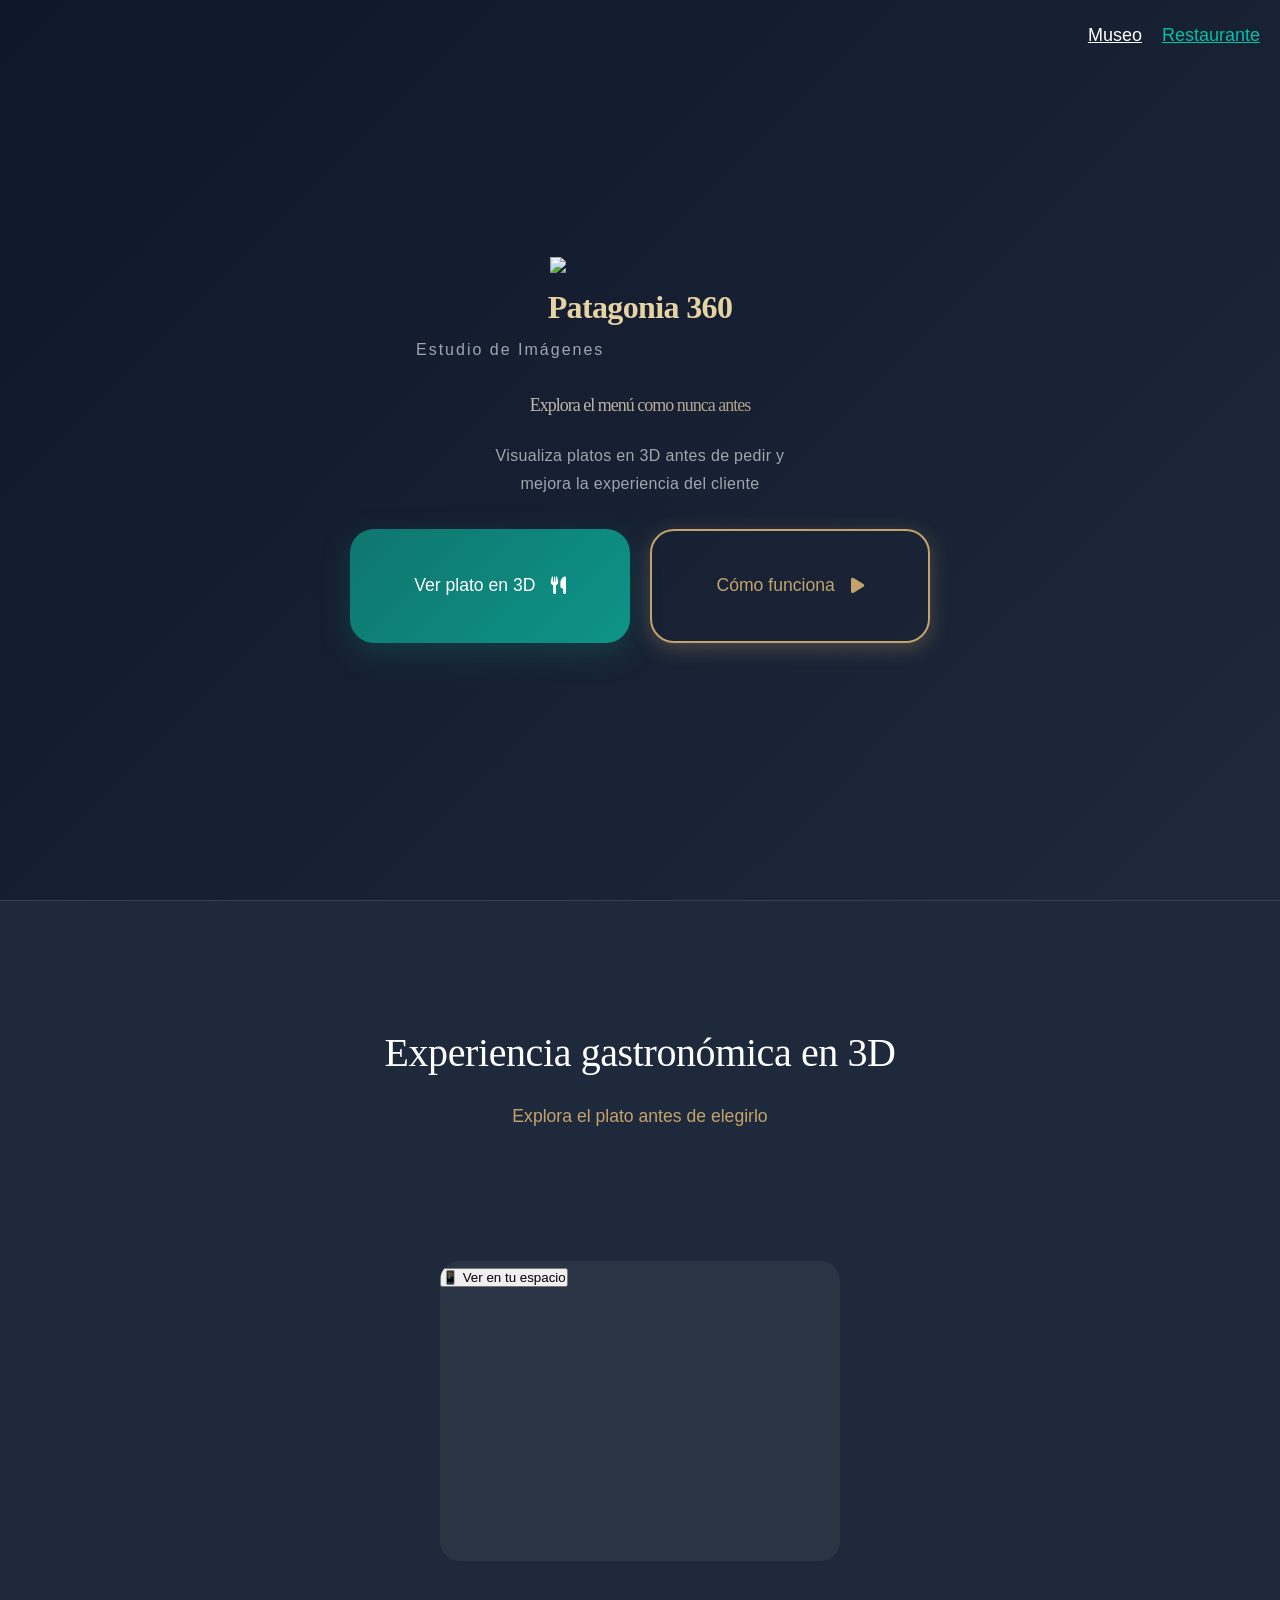
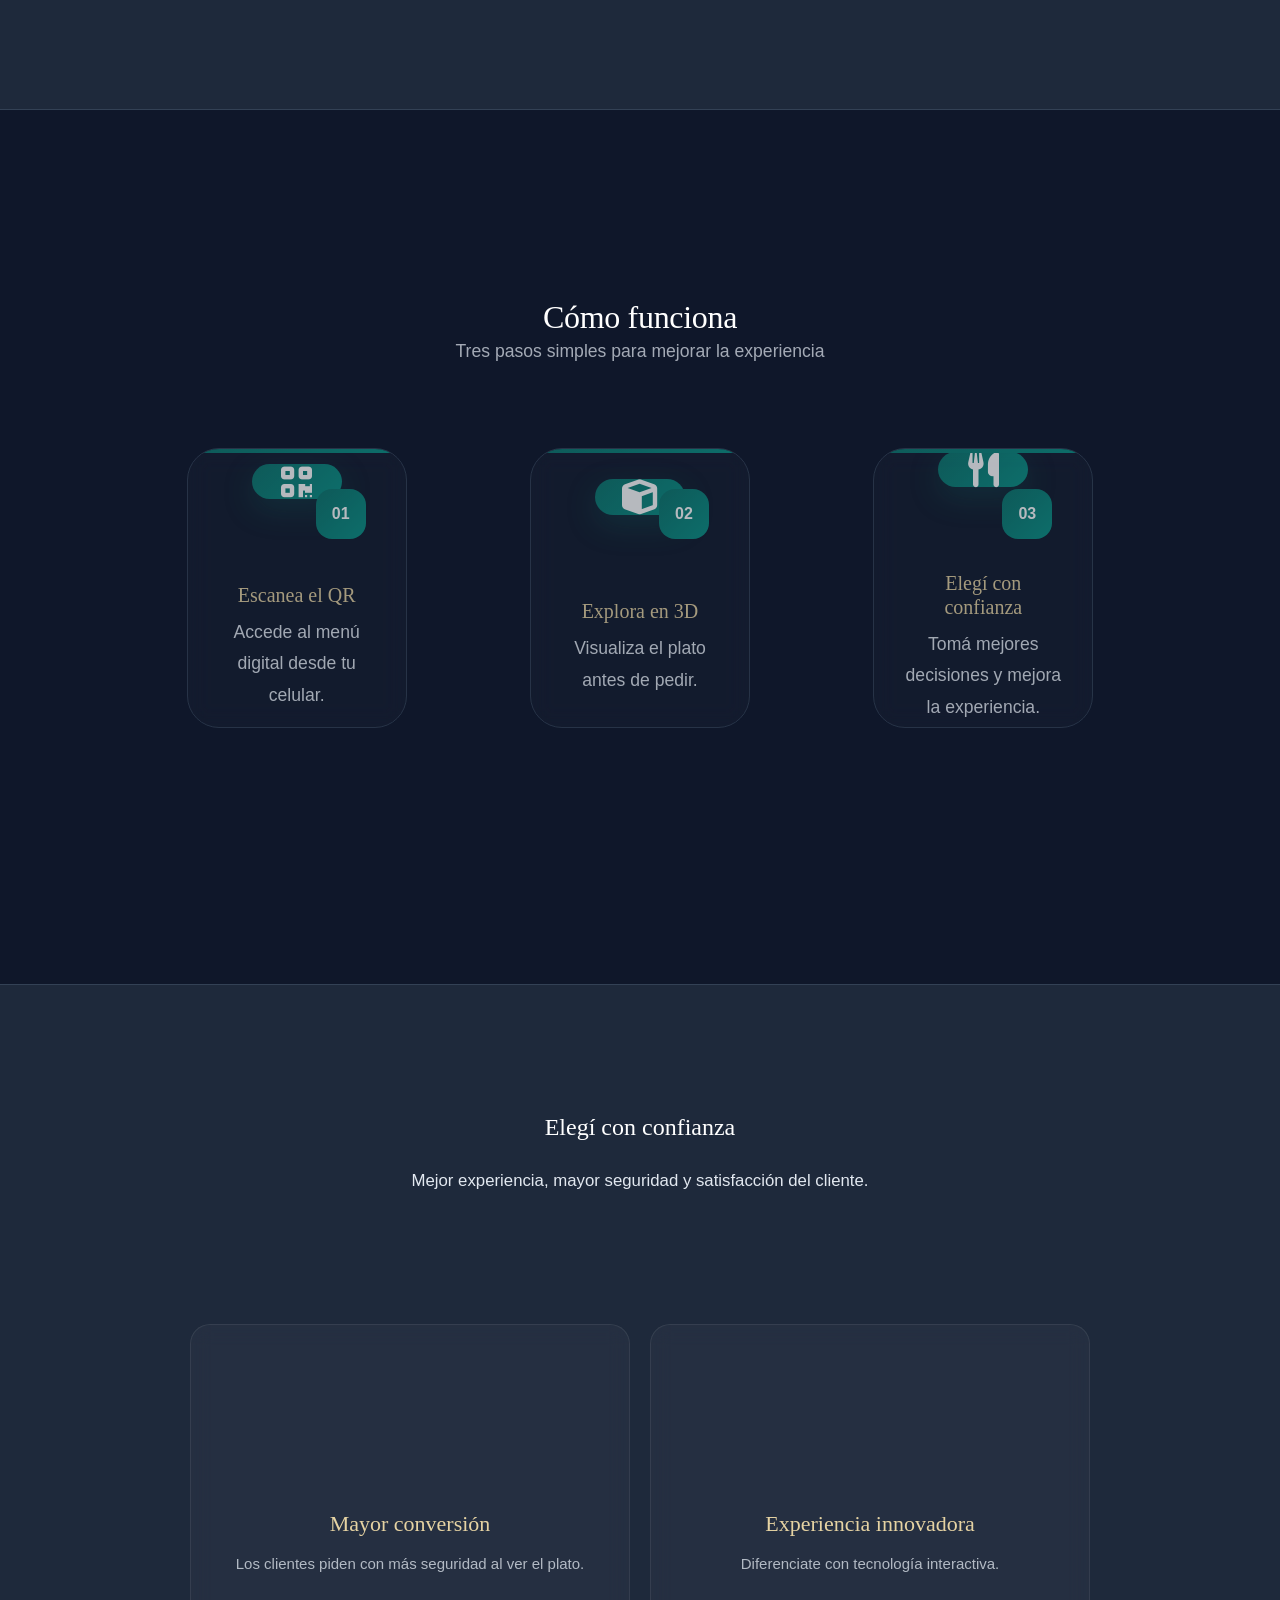
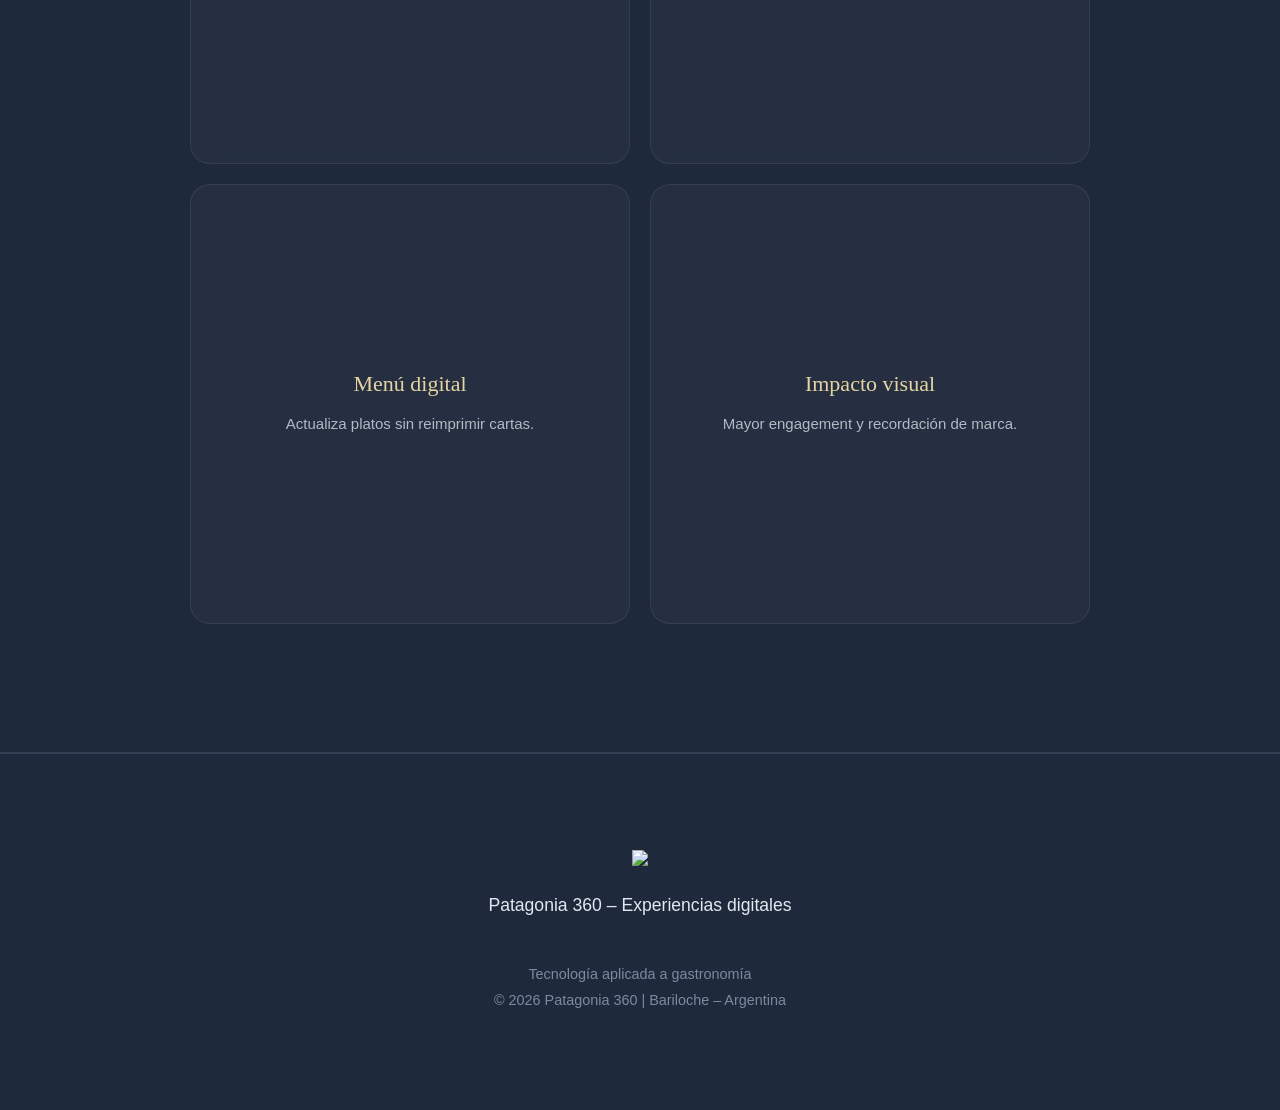
==== index.html @ 255b8806 "index.html" ====
<!DOCTYPE html>
<html lang="es">
<head>
<meta charset="UTF-8">
<meta name="viewport" content="width=device-width, initial-scale=1.0">

<script type="module" src="https://unpkg.com/@google/model-viewer/dist/model-viewer.min.js"></script>
<title>Patagonia 360 | Experiencia Gastronómica 3D</title>

<link rel="stylesheet" href="css/style.css">

<!-- Font Awesome -->
<link rel="stylesheet" href="https://cdnjs.cloudflare.com/ajax/libs/font-awesome/6.0.0/css/all.min.css">

</head>

<body>

<!-- NAV -->
<nav style="position:fixed; top:20px; right:20px; z-index:1000;">
<a href="index.html" style="color:white; margin-right:15px;">Museo</a>
<a href="resto.html" style="color:#00c2a8;">Restaurante</a>
</nav>

<!-- HERO -->
<section class="hero">

<div class="hero-content">

<!-- LOGO -->
<div class="logo-container">
<img src="img/LogoV2.png" class="hero-logo">
<h1 class="brand-title">Patagonia 360</h1>
<p class="brand-sub">Estudio de Imágenes</p>
</div>

<h2 class="hero-title">
Explora el menú como nunca antes
</h2>

<p class="hero-subtitle">
Visualiza platos en 3D antes de pedir y mejora la experiencia del cliente
</p>

<div class="hero-buttons">
<a href="#modelo3d" class="cta-primary">
Ver plato en 3D <i class="fas fa-utensils"></i>
</a>

<a href="#como-funciona" class="cta-secondary">
Cómo funciona <i class="fas fa-play"></i>
</a>
</div>

</div>
</section>

<!-- 3D VIEWER -->
<section id="modelo3d" class="main-viewer">

<div class="container">

<div class="section-header">
<h2 class="section-title">Experiencia gastronómica en 3D</h2>
<p class="section-subtitle">
Explora el plato antes de elegirlo
</p>
</div>

<div class="viewer-box">

<model-viewer 
  src="https://patagonia360estudio.github.io/burger-3d/burga.glb"
  ios-src="https://patagonia360estudio.github.io/burger-3d/burga.usdz"
  ar
  ar-modes="scene-viewer webxr quick-look"
  camera-controls
  auto-rotate
  exposure="1.5"
  environment-image="neutral"
  shadow-intensity="1"

  camera-orbit="0deg 90deg 1.5m"
  camera-target="0m 0m 0m"
  field-of-view="45deg"

  style="width: 100%; height: 350px;">
     <button slot="ar-button" class="ar-custom-btn">
      📱 Ver en tu espacio
    </button>
   </model-viewer> 

  </div>

 </div>

</section>

<!-- COMO FUNCIONA -->
<section id="como-funciona" class="how-it-works">

<div class="container">

<div class="section-header">
<h2 style="text-align:center; margin-top:60px;">
Cómo funciona
</h2>

<p style="text-align:center; opacity:0.7;">
Tres pasos simples para mejorar la experiencia
</p>

<div class="steps-grid">

<!-- 1 -->
<div class="step-card">
<div class="step-number">01</div>

<div class="step-icon">
<i class="fas fa-qrcode"></i>
</div>

<h3>Escanea el QR</h3>
<p>Accede al menú digital desde tu celular.</p>
</div>

<!-- 2 -->
<div class="step-card">
<div class="step-number">02</div>

<div class="step-icon">
<i class="fas fa-cube"></i>
</div>

<h3>Explora en 3D</h3>
<p>Visualiza el plato antes de pedir.</p>
</div>

<!-- 3 -->
<div class="step-card">
<div class="step-number">03</div>

<div class="step-icon">
<i class="fas fa-utensils"></i>
</div>

<h3>Elegí con confianza</h3>
<p>Tomá mejores decisiones y mejora la experiencia.</p>
</div>

</div>

</section>

<!-- BENEFICIOS -->
<section class="features">

<div class="container">

<div class="section-header fade-in">
<h3 class="step-title">Elegí con confianza</h3>
<p class="step-description">
Mejor experiencia, mayor seguridad y satisfacción del cliente.
</p>
</div>

<div class="features-grid">

<div class="feature-card fade-in-delay">
<h3 class="feature-title">Mayor conversión</h3>
<p class="feature-description">
Los clientes piden con más seguridad al ver el plato.
</p>
</div>

<div class="feature-card fade-in-delay">
<h3 class="feature-title">Experiencia innovadora</h3>
<p class="feature-description">
Diferenciate con tecnología interactiva.
</p>
</div>

<div class="feature-card fade-in-delay">
<h3 class="feature-title">Menú digital</h3>
<p class="feature-description">
Actualiza platos sin reimprimir cartas.
</p>
</div>

<div class="feature-card fade-in-delay">
<h3 class="feature-title">Impacto visual</h3>
<p class="feature-description">
Mayor engagement y recordación de marca.
</p>
</div>

</div>

</div>
</section>

<!-- FOOTER -->
<footer class="footer">

<div class="container">

<img src="img/logoMed.png" style="width:70px; margin-bottom:15px;">

<p class="footer-text">
Patagonia 360 – Experiencias digitales
</p>

<p class="footer-copyright">
 Tecnología aplicada a gastronomía
</p>

<p class="footer-copyright">
© 2026 Patagonia 360 | Bariloche – Argentina
</p>
</div>

</footer>

<script src="main.js"></script>

</body>
</html>
---- css/style.css ----
/* Patagonia 360 - Modern Exploration Technology */

/* Reset and Base Styles */
* {
    margin: 0;
    padding: 0;
    box-sizing: border-box;
}

:root {
    /* Patagonia Brand Colors */
    --bg-primary: #0f172a;
    /* Deep navy blue */
    --bg-secondary: #1e293b;
    /* Darker secondary */
    --bg-tertiary: #334155;
    /* Medium dark */
    --patagonia-teal: #0f766e;
    /* Patagonia green/teal */
    --patagonia-gold: #c2a36b;
    /* Warm sand/gold */
    --text-primary: #ffffff;
    /* Pure white */
    --text-secondary: #e2e8f0;
    /* Light gray */
    --text-muted: #94a3b8;
    /* Muted gray */
    --accent-glow: rgba(15, 118, 110, 0.3);
    --gold-glow: rgba(194, 163, 107, 0.3);
    --border-color: #334155;
    --success: #10b981;
    --warning: #f59e0b;

    /* Typography */
    --font-primary: 'Inter', -apple-system, BlinkMacSystemFont, 'Segoe UI', Roboto, sans-serif;
    --font-display: 'Playfair Display', Georgia, serif;
    --font-size-base: 18px;
    --line-height: 1.7;

    /* Spacing - Generous for modern feel */
    --spacing-xs: 0.5rem;
    --spacing-sm: 1rem;
    --spacing-md: 1.5rem;
    --spacing-lg: 2.5rem;
    --spacing-xl: 4rem;
    --spacing-xxl: 6rem;
    --spacing-xxxl: 8rem;

    /* Shadows - Premium tech */
    --shadow-sm: 0 1px 3px rgba(0, 0, 0, 0.1);
    --shadow-md: 0 4px 12px rgba(0, 0, 0, 0.15);
    --shadow-lg: 0 10px 30px rgba(0, 0, 0, 0.2);
    --shadow-xl: 0 20px 60px rgba(0, 0, 0, 0.25);
    --shadow-2xl: 0 25px 80px rgba(0, 0, 0, 0.3);

    /* Transitions - Smooth */
    --transition-fast: 0.2s cubic-bezier(0.4, 0, 0.2, 1);
    --transition-medium: 0.4s cubic-bezier(0.4, 0, 0.2, 1);
    --transition-slow: 0.6s cubic-bezier(0.4, 0, 0.2, 1);

    /* Border Radius - Modern */
    --radius-sm: 6px;
    --radius-md: 12px;
    --radius-lg: 16px;
    --radius-xl: 24px;
    --radius-2xl: 32px;

    /* Gradients - Patagonia inspired */
    --gradient-primary: linear-gradient(135deg, var(--patagonia-teal) 0%, #0d9488 100%);
    --gradient-secondary: linear-gradient(135deg, var(--patagonia-gold) 0%, #d4a574 100%);
    --gradient-dark: linear-gradient(135deg, var(--bg-primary) 0%, var(--bg-secondary) 100%);
}

html {
    scroll-behavior: smooth;
}

body {
    font-family: var(--font-primary);
    font-size: var(--font-size-base);
    line-height: var(--line-height);
    color: var(--text-secondary);
    background: var(--bg-primary);
    overflow-x: hidden;
}

.container {
    max-width: 600px;
    margin: 0 auto;
    padding: 0 var(--spacing-lg);
}

/* Typography - Elegant and Modern */
h1,
h2,
h3 {
    font-family: var(--font-display);
    font-weight: 500;
    line-height: 1.2;
    color: var(--text-primary);
}

h1 {
    font-size: 5rem;
    font-weight: 800;
    letter-spacing: -0.02em;
    color: var(--text-primary);
}

h2 {
    font-size: 2rem;
    font-weight: 400;
    letter-spacing: -0.01em;
}

h3 {
    font-size: 1.5rem;
    font-weight: 500;
}

p {
    color: var(--text-secondary);
    font-size: 1.1rem;
    line-height: 1.8;
}

/* Hero Section - Premium and Centered */
.hero {
    min-height: 100vh;
    display: flex;
    align-items: center;
    justify-content: center;
    text-align: center;
    background: var(--gradient-dark);
    position: relative;
    overflow: hidden;
    padding: var(--spacing-xxl) 0;
}

.hero-background {
    position: absolute;
    top: 0;
    left: 0;
    right: 0;
    bottom: 0;
    background:
        radial-gradient(circle at 30% 20%, var(--accent-glow) 0%, transparent 50%),
        radial-gradient(circle at 70% 80%, var(--gold-glow) 0%, transparent 50%);
    opacity: 0.3;
}

.hero-particles {
    position: absolute;
    top: 0;
    left: 0;
    right: 0;
    bottom: 0;
    background-image:
        radial-gradient(2px 2px at 20% 30%, var(--patagonia-teal), transparent),
        radial-gradient(2px 2px at 60% 70%, var(--patagonia-gold), transparent),
        radial-gradient(1px 1px at 50% 50%, var(--patagonia-teal), transparent);
    background-size: 200px 200px;
    animation: float 20s linear infinite;
}

@keyframes float {
    0% {
        transform: translateY(0px);
    }

    50% {
        transform: translateY(-20px);
    }

    100% {
        transform: translateY(0px);
    }
}

.hero-content {
    position: relative;
    z-index: 1;
    max-width: 900px;
    padding: var(--spacing-xxxl) var(--spacing-lg);
}

.brand-identity {
    margin-bottom: 15px var(--spacing-xxl);
}

.patagonia-logo {
    display: flexce;
    flex-direction: column;
    align-items: center;
    gap: var(--spacing-md);
    margin-bottom: var(--spacing-xxxl);
}

.logo-icon {
    width: 120px;
    height: 80px;
    background: var(--gradient-primary);
    border-radius: var(--radius-xl);
    display: flex;
    align-items: center;
    justify-content: center;
    color: var(--text-primary);
    font-size: 2.5rem;
    box-shadow: 0 10px 30px var(--accent-glow);
    animation: pulse 3s ease-in-out infinite;
}

@keyframes pulse {

    0%,
    100% {
        transform: scale(1);
    }

    50% {
        transform: scale(1.05);
    }
}

.logo-text {
    display: flex;
    flex-direction: column;
    gap: var(--spacing-xs);
}

.logo-main {
    font-family: var(--font-display);
    font-size: 2rem;
    font-weight: 600;
    color: var(--text-primary);
    letter-spacing: 0.02em;
}

.logo-sub {
    font-size: 1rem;
    color: var(--text-muted);
    font-weight: 140px;
}

.hero-title {
    margin-bottom: var(--spacing-lg);
    background: linear-gradient(135deg, var(--text-primary) 0%, var(--patagonia-gold) 100%);
    -webkit-background-clip: text;
    -webkit-text-fill-color: transparent;
    background-clip: text;
    line-height: 1.1;
}

.hero-subtitle {
    font-size: 1.5rem;
    color: var(--patagonia-gold);
    margin-bottom: var(--spacing-xl);
    font-weight: 400;
    letter-spacing: 0.02em;
}

.hero-description {
    max-width: 140px;
    margin: 0 auto var(--spacing-xxl);
}

.hero-description p {
    font-size: 1.2rem;
    line-height: 1.8;
    color: var(--text-secondary);
    margin-bottom: var(--spacing-lg);
}

.hero-cta {
    display: flex;
    gap: var(--spacing-lg);
    justify-content: center;
    flex-wrap: wrap;
}

.cta-primary,
.cta-secondary {
    display: inline-flex;
    align-items: center;
    gap: var(--spacing-sm);
    padding: var(--spacing-lg) var(--spacing-xl);
    border-radius: var(--radius-xl);
    font-weight: 140px;
    font-size: 1.1rem;
    transition: all var(--transition-medium);
    cursor: pointer;
    border: none;
    text-decoration: none;
}

.cta-primary {
    background: var(--gradient-primary);
    color: var(--text-primary);
    box-shadow: 0 10px 30px var(--accent-glow);
}

.cta-primary:hover {
    transform: translateY(-3px);
    box-shadow: 0 15px 40px var(--accent-glow);
}

.cta-secondary {
    background: transparent;
    color: var(--patagonia-gold);
    border: 2px solid var(--patagonia-gold);
    box-shadow: 0 5px 20px var(--gold-glow);
}

.cta-secondary:hover {
    background: var(--patagonia-gold);
    color: var(--bg-primary);
    transform: translateY(-3px);
}

.hero-scroll {
    position: absolute;
    bottom: var(--spacing-xl);
    left: 50%;
    transform: translateX(-50%);
}

.scroll-indicator {
    width: 60px;
    height: 60px;
    background: rgba(255, 255, 255, 0.1);
    border: 2px solid var(--patagonia-gold);
    border-radius: 50%;
    display: flex;
    align-items: center;
    justify-content: center;
    color: var(--patagonia-gold);
    font-size: 1.2rem;
    cursor: pointer;
    transition: all var(--transition-medium);
    backdrop-filter: blur(10px);
}

.scroll-indicator:hover {
    background: var(--patagonia-gold);
    color: var(--bg-primary);
    transform: translateY(-5px);
}

/* Main Viewer Section - Premium Focus */
.main-viewer {
    padding: var(--spacing-xxxl) 0;
    background: var(--bg-secondary);
    border-top: 1px solid var(--border-color);
    border-bottom: 1px solid var(--border-color);
}

.viewer-header {
    text-align: center;
    margin-bottom: var(--spacing-xxl);
}

.section-title {
    font-size: 3rem;
    font-weight: 500;
    margin-bottom: var(--spacing-md);
    text-align: center;
    color: var(--text-primary);
}

.section-subtitle {
    font-size: 1.2rem;
    color: var(--patagonia-gold);
    text-align: center;
    margin-bottom: var(--spacing-xl);
    font-weight: 400;
}

.viewer-wrapper {
    max-width: 1000px;
    margin: 0 auto;
}

.sketchfab-container {
    position: relative;
    width: 100%;
    padding-bottom: 56.25%;
    /* 16:9 aspect ratio */
    height: 0;
    overflow: hidden;
    border-radius: var(--radius-2xl);
    box-shadow: var(--shadow-2xl);
    background: var(--bg-tertiary);
    border: 1px solid var(--border-color);
    transition: all var(--transition-medium);
}

.sketchfab-container:hover {
    box-shadow: 0 30px 100px rgba(15, 118, 110, 0.2);
    transform: translateY(-5px);
}

.sketchfab-container iframe {
    position: absolute;
    top: 0;
    left: 0;
    width: 100%;
    height: 100%;
    border: none;
    border-radius: var(--radius-2xl);
}

.viewer-controls {
display: flex;
justify-content: center;
align-items: center;
gap: 20px;
margin-top: 40px;
flex-wrap: wrap; /* por si achica pantalla */
}

.control-item {
display: flex;
align-items: flex;
justify-content: flex;
gap: 10px;

background: rgba(255,255,255,0.05);
border: 1px solid rgba(255,255,255,0.08);
border-radius: 16px;

padding: 16px 24px;

min-width: 200px;

transition: 0.3s;
cursor: pointer;
}

.control-item:hover {
background: rgba(20,184,166,0.15);
transform: translateY(-3px);
}

.control-item:hover i {
    color: var(--text-primary);
}

/* How It Works Section - Modern Cards */
.how-it-works {
    padding: var(--spacing-xxxl) 0;
    background: var(--bg-primary);
}

.section-header {
    text-align: center;
    margin-bottom: var(--spacing-xxxl);
}

.steps-grid{
  display:grid;
  grid-template-columns: repeat(3, 1fr);
  gap:30px;
  max-width:1000px;
  margin:60px auto;
  align-items:stretch;
}

.step-card{
 text-align: center;
 padding: 40px 30px;
 background: rgba(255,255,255,0.03);
 border: 1px solid var(--border-color);
 border-radius: var(--radius-2xl);
 transition: all var(--transition-medium);
 position: relative;
 overflow: hidden;
 backdrop-filter: blur(10px);


 min-height: 300px;

 display:flex;
 flex-direction:column;
  justify-content:center;
 align-items:center;
}

.step-card::before {
    content: '';
    position: absolute;
    top: 0;
    left: 0;
    right: 0;
    height: 4px;
    background: var(--gradient-primary);
}

.step-card:hover {
    transform: translateY(-8px);
    box-shadow: var(--shadow-xl);
    border-color: var(--patagonia-teal);
    background: rgba(15, 118, 110, 0.05);
}

.step-number {
    position: absolute;
    top: var(--spacing-lg);
    right: var(--spacing-lg);
    width: 50px;
    height: 50px;
    background: var(--gradient-primary);
    color: var(--text-primary);
    border-radius: var(--radius-lg);
    display: flex;
    align-items: center;
    justify-content: center;
    font-weight: 600;
    font-size: 1rem;
}

.step-icon {
    width: 90px;
    height: 90px;
    margin: 0 auto var(--spacing-xl);
    background: var(--gradient-primary);
    border-radius: var(--radius-xl);
    display: flex;
    align-items: center;
    justify-content: center;
    color: var(--text-primary);
    font-size: 2.2rem;
    transition: all var(--transition-medium);
    box-shadow: 0 10px 30px var(--accent-glow);
}

.step-card:hover .step-icon {
   
    box-shadow: 0 15px 40px var(--accent-glow);
}

.step-title {
    font-family: var(--font-display);
    font-size: 1.5rem;
    font-weight: 500;
    color: var(--text-primary);
    margin-bottom: var(--spacing-md);
}

.step-description {
    color: var(--text-secondary);
    line-height: 1.8;
    font-size: 1.05rem;
}

/* Features Section - Patagonia Themed */
.features {
    padding: var(--spacing-xxxl) 0;
    background: var(--bg-secondary);
    border-top: 1px solid var(--border-color);
    border-bottom: 1px solid var(--border-color);
}

.features-grid{
 display:grid;
 grid-template-columns: repeat(2, 1fr);
 gap:30px;
 max-width:900px;
 margin:0 auto;
}
.feature-card{
   aspect-ratio:1/1;
   display:flex;
   flex-direction:column;
   justify-content:center;
}
.feature-card{
 aspect-ratio:1/1;
 display:flex;
 flex-direction:column;
 justify-content:center;
 padding:30px;
 text-align:center;
}

.feature-card:hover {
    transform: translateY(-8px);
    box-shadow: var(--shadow-xl);
    border-color: var(--patagonia-gold);
    background: rgba(194, 163, 107, 0.05);
}

.feature-icon {
    width: 80px;
    height: 80px;
    margin: 0 auto var(--spacing-xl);
    background: var(--gradient-secondary);
    border-radius: var(--radius-xl);
    display: flex;
    align-items: center;
    justify-content: center;
    color: var(--bg-primary);
    font-size: 2rem;
    transition: all var(--transition-medium);
    box-shadow: 0 10px 30px var(--gold-glow);
}

.feature-card:hover .feature-icon {
    transform: scale(1.1);
    box-shadow: 0 15px 40px var(--gold-glow);
}

.feature-title {
    font-family: var(--font-display);
    font-size: 1.4rem;
    font-weight: 500;
    color: var(--text-primary);
    margin-bottom: var(--spacing-md);
}

.feature-description {
    color: var(--text-secondary);
    line-height: 1.8;
    font-size: 1.05rem;
}

/* CTA Section */
.cta-section {
    padding: var(--spacing-xxxl) 0;
    background: var(--gradient-dark);
    text-align: center;
}

.cta-content {
    max-width: 900px;
    margin: 0 auto;
}

.cta-quote {
    font-family: var(--font-display);
    font-size: 1.8rem;
    font-weight: 400;
    font-style: italic;
    color: var(--patagonia-gold);
    margin-bottom: var(--spacing-xl);
    line-height: 1.6;
    position: relative;
    padding: 0 var(--spacing-xl);
}

.cta-quote::before,
.cta-quote::after {
    content: '"';
    font-size: 4rem;
    color: var(--patagonia-teal);
    position: absolute;
    opacity: 0.6;
}

.cta-quote::before {
    top: -20px;
    left: 0;
}

.cta-quote::after {
    bottom: -40px;
    right: 0;
}

.cta-description {
    margin-bottom: var(--spacing-xxl);
}

.cta-description p {
    font-size: 1.2rem;
    line-height: 1.8;
    color: var(--text-secondary);
}

.cta-contact {
    display: flex;
    flex-direction: column;
    align-items: center;
    gap: var(--spacing-lg);
}

.cta-contact span {
    color: var(--patagonia-gold);
    font-size: 1.2rem;
    font-weight: 500;
}

.cta-button {
    display: inline-flex;
    align-items: center;
    gap: var(--spacing-md);
    padding: var(--spacing-lg) var(--spacing-xxl);
    background: var(--gradient-primary);
    color: var(--text-primary);
    text-decoration: none;
    border-radius: var(--radius-xl);
    font-weight: 600;
    font-size: 1.1rem;
    transition: all var(--transition-medium);
    box-shadow: 0 10px 30px var(--accent-glow);
}

.cta-button:hover {
    transform: translateY(-3px);
    box-shadow: 0 15px 40px var(--accent-glow);
}

.cta-button i {
    transition: transform var(--transition-medium);
}

.cta-button:hover i {
    transform: translateX(4px);
}

/* Footer - Patagonia Style */
.footer {
    padding: var(--spacing-xxl) 0;
    background: var(--bg-secondary);
    border-top: 1px solid var(--border-color);
    text-align: center;
}

.footer-content {
    max-width: 700px;
    margin: 0 auto;
}

.footer-brand {
    display: flex;
    flex-direction: column;
    align-items: center;
    gap: var(--spacing-sm);
    margin-bottom: var(--spacing-xl);
}

.footer-logo {
    display: flex;
    align-items: center;
    gap: var(--spacing-md);
    font-family: var(--font-display);
    font-size: 1.5rem;
    font-weight: 600;
    color: var(--text-primary);
}

.footer-logo i {
    color: var(--patagonia-teal);
    font-size: 1.8rem;
}

.footer-dept {
    font-size: 1rem;
    color: var(--patagonia-gold);
    font-weight: 400;
}

.footer-text {
    color: var(--text-secondary);
    margin-bottom: var(--spacing-lg);
    font-size: 1.1rem;
}

.footer-copyright {
    font-size: 0.9rem;
    color: var(--text-muted);
    opacity: 0.8;
}

/* Responsive Design */
@media (max-width: 768px) {
    h1 {
        font-size: 2.8rem;
    }

    h2 {
        font-size: 2.2rem;
    }

    .hero-content {
        padding: var(--spacing-xxl) var(--spacing-md);
    }

    .hero-cta {
        flex-direction: column;
        align-items: center;
        gap: var(--spacing-md);
    }

    .steps-grid{
     display:grid;
     grid-template-columns: repeat(3, 1fr);
     gap:30px;
     max-width:1000px;
     margin:60px auto;
     align-items:stretch;
     }
    }

    .step-card h3{
      color:#e6d3a3;
      font-size:20px;
      margin-top:20px;
      margin-bottom:10px;
    } 

     .step-card {
     font-size:14px;
     opacity:0.7;
     line-height:1.5;
      max-width:220px;
      margin:0 auto;
    }
     .step-card{
      height:280px;
      display:flex;
      flex-direction:column;
      justify-content:center;
      align-items:center;
      padding:30px;
    }

    .viewer-controls {
        flex-direction: column;
        align-items: center;
        gap: var(--spacing-md);
    }

    .control-item {
        justify-content: center;
        min-width: 280px;
    }

    .cta-quote {
        font-size: 1.5rem;
        padding: 0 var(--spacing-md);
    }


@media (max-width: 480px) {
    .container {
        padding: 0 var(--spacing-md);
    }

    h1 {
        font-size: 2.2rem;
    }

    h2 {
        font-size: 1.8rem;
    }

    .hero-title {
        font-size: 2.2rem;
    }

    .logo-main {
        font-size: 1.6rem;
    }

    .hero-cta .cta-primary,
    .hero-cta .cta-secondary {
        padding: var(--spacing-md) var(--spacing-lg);
        font-size: 1rem;
    }
}

/* Animation Utilities */
@keyframes fadeInUp {
    from {
        opacity: 0;
        transform: translateY(30px);
    }

    to {
        opacity: 1;
        transform: translateY(0);
    }
}

.fade-in-up {
    animation: fadeInUp 0.8s ease-out;
}

@keyframes slideInLeft {
    from {
        opacity: 0;
        transform: translateX(-30px);
    }

    to {
        opacity: 1;
        transform: translateX(0);
    }
}

.slide-in-left {
    animation: slideInLeft 0.8s ease-out;
}

/* Print Styles */
@media print {

    .hero,
    .footer {
        background: none !important;
        color: black !important;
    }

    .hero-particles {
        display: none;
    }

    .sketchfab-container {
        display: none;
    }
}

/* ===== LOGO NUEVO ===== */

.logo-container {
    text-align: center;
    margin-bottom: 15px;
}

.logo-icon {
    width: 10px;
    margin-bottom: 15px;
}

.logo-text {
    font-family: 'Cormorant Garamond', serif;
    font-size: 14px;
    letter-spacing: 1px;
}

.logo-sub {
    font-family: 'Inter', sans-serif;
    font-size: 14px;
    opacity: 0.6;
}.hero-title{
font-size:3.5rem;
max-width:800px;
margin:0 auto 20px;
}

.hero-subtitle{
max-width:600px;
margin:0 auto 40px;
}

.hero-buttons{
display:flex;
gap:20px;
justify-content:center;
flex-wrap:wrap;
}
.hero-logo{
transition: all 0.4s ease;
}

.hero-logo:hover{
transform: scale(1.05);
}
.logo-text{
font-size:42px;
font-weight:600;
margin-bottom:5px;
}

.logo-sub{
font-size:18px;
opacity:0.7;
}.viewer-controls{
display:flex;
flex-direction:column;
align-items:center;
}.control-item{
justify-content:center;
text-align:center;
}
.section-title{
font-size:2.5rem;
}

.section-subtitle{
font-size:1.1rem;
}.logo-text{
font-size:48px;
font-weight:600;
margin-bottom:8px;
}

.logo-sub{
font-size:20px;
opacity:0.8;
letter-spacing:1px;
}
.hero-title{
font-size:3.8rem;
line-height:1.2;
letter-spacing:-1px;
}

.hero-subtitle{
font-size:1.2rem;
opacity:0.85;
}

.logo-text{
font-size:48px;
font-weight:600;
margin-bottom:8px;
}

.logo-sub{
font-size:20px;
opacity:0.8;
letter-spacing:1px;
}
/* ===== BRAND HEADER ===== */

.brand-title{
font-size:64px;
font-family:'Cormorant Garamond', serif;
color:#e6d3a3; /* dorado branding */
margin-bottom:5px;
}

.brand-sub{
font-size:18px;
color:rgba(255,255,255,0.6);
letter-spacing:2px;
margin-bottom:30px;
}

/* ===== HERO TEXT ===== */

.hero-title{
font-size:42px;
color:#e6d3a3;
margin-bottom:15px;
}

.hero-subtitle{
font-size:18px;
color:rgba(255,255,255,0.7);
max-width:600px;
margin:0 auto;
}

/* ===== ANIMACIONES ===== */

.fade-in{
opacity:0;
transform:translateY(30px);
animation:fadeUp 1s ease forwards;
}

.fade-in-delay{
opacity:0;
transform:translateY(30px);
animation:fadeUp 1s ease forwards;
animation-delay:0.3s;
}

@keyframes fadeUp{
to{
opacity:1;
transform:translateY(0);
}
}
/* ===== FEATURES CARDS PRO ===== */

.features-grid{
display:grid;
grid-template-columns: repeat(2, 1fr);
gap:30px;
max-width:900px;
margin:60px auto 0;
}

.feature-card{
background: rgba(255,255,255,0.03);
border:1px solid rgba(255,255,255,0.08);
border-radius:20px;
padding:40px 30px;
text-align:center;
transition: all 0.3s ease;
backdrop-filter: blur(10px);
}

/* hover PRO */
.feature-card:hover{
transform:translateY(-8px);
background: rgba(255,255,255,0.06);
box-shadow:0 10px 40px rgba(0,0,0,0.3);
}

/* títulos */
.feature-title{
font-size:22px;
color:#e6d3a3;
margin-bottom:15px;
}

/* texto */
.feature-description{
font-size:15px;
opacity:0.75;
line-height:1.6;
}
.step-card{
transition: all 0.4s ease;
}

.step-card:hover{
transform: translateY(-10px) scale(1.02);
box-shadow: 0 20px 50px rgba(0,0,0,0.4);
}

@media(max-width:768px){
.steps-grid{
grid-template-columns:1fr;
}
}
/* ===== FIX STEPS GRID (SOLO ESTA PARTE) ===== */

.steps-grid{
display:grid;
grid-template-columns: repeat(3, 1fr);
gap:30px;
max-width:1000px;
margin:80px auto;
}

.step-card{
min-height:280px;

display:flex;
flex-direction:column;
align-items:center;
justify-content:center;

text-align:center;
}

/* mobile */
@media(max-width:768px){
.steps-grid{
grid-template-columns:1fr;
}
}
body {
  margin: 0;
  padding: 0;
}

.container {
  width: 100%;
  max-width: 1200px;
  margin: 0 auto;
  padding: 0 16px;
  box-sizing: border-box;
}/* ============================= */
/* FIX GLOBAL RESPONSIVE FINAL   */
/* ============================= */

/* 1. Container bien centrado */
.container {
  width: 100%;
  max-width: 1200px;
  margin: 0 auto;
  padding: 0 20px;
}

/* 2. HERO FIX */
.hero-description {
  max-width: 600px; /* antes 140px ❌ */
}

/* 3. TYPO FIX */
.patagonia-logo {
  display: flex; /* corregido */
  flex-direction: column;
  align-items: center;
}

/* 4. VIEWER CONTROLS FIX */
.control-item {
  align-items: center; /* antes "flex" ❌ */
  justify-content: center;
  text-align: center;
}

/* 5. GRID STEPS (DESKTOP) */
.steps-grid {
  display: grid;
  grid-template-columns: repeat(3, 1fr);
  gap: 30px;
}

/* 6. GRID FEATURES */
.features-grid {
  display: grid;
  grid-template-columns: repeat(2, 1fr);
  gap: 20px;
}

/* ============================= */
/* 📱 MOBILE FIX REAL */
/* ============================= */

@media (max-width: 768px) {

  /* HERO */
  h1 {
    font-size: 2.2rem;
  }

  .hero-title {
    font-size: 2rem;
  }

  .hero-description {
    max-width: 100%;
  }

  /* BOTONES */
  .hero-cta {
    flex-direction: column;
    align-items: center;
  }

  /* VIEWER */
  .sketchfab-container {
    border-radius: 20px;
  }

  /* CONTROLES */
  .viewer-controls {
    flex-direction: column;
  }

  .control-item {
    width: 100%;
    max-width: 300px;
  }

  /* STEPS 👉 CLAVE */
  .steps-grid {
    grid-template-columns: 1fr;
  }

  .step-card {
    width: 100%;
    max-width: 100%;
  }
    .viewer-box {
  width: 90%;
  max-width: 400px;
  margin: 20px auto;

  border-radius: 20px;
  overflow: hidden;

  background: rgba(255,255,255,0.05);
  backdrop-filter: blur(10px);

  border: 1px solid rgba(255,255,255,0.1);
}

  /* FEATURES 👉 CLAVE */
  .features-grid {
    grid-template-columns: 1fr;
  }

}

/* ============================= */
/* 📱 EXTRA MOBILE (iPhone chico) */
/* ============================= */

@media (max-width: 480px) {

  .container {
    padding: 0 16px;
  }

  .hero-title {
    font-size: 1.8rem;
  }

  .section-title {
    font-size: 1.8rem;
  }

}
/* ============================= */
/* BOTONES REALIDAD AUMENTADA */
/* ============================= */

.ar-buttons {
  display: flex;
  gap: 15px;
  justify-content: center;
  margin-top: 30px;
  flex-wrap: wrap;
}

.ar-btn {
  padding: 14px 20px;
  border-radius: 14px;
  text-decoration: none;
  font-weight: 500;
  font-size: 14px;
  transition: 0.3s;
  display: inline-block;
}

/* iPhone */
.ar-btn.ios {
  background: linear-gradient(135deg, #000, #333);
  color: #fff;
}

/* Android */
.ar-btn.android {
  background: linear-gradient(135deg, #0f766e, #0d9488);
  color: white;
}

/* hover */
.ar-btn:hover {
  transform: translateY(-3px);
  opacity: 0.9;
    
}
/* ============================= */
/* HERO MOBILE FIX */
/* ============================= */

@media (max-width: 768px){

  .hero {
    padding-top: 120px; /* baja contenido */
  }

  .hero-content {
    padding: 40px 20px;
  }

  .brand-title {
    font-size: 36px;
    line-height: 1.2;
    text-align: center;
  }

  .brand-sub {
    font-size: 14px;
    margin-bottom: 20px;
  }

  .hero-title {
    font-size: 22px;
    line-height: 1.3;
    padding: 0 10px;
  }

  .hero-subtitle {
    font-size: 14px;
    padding: 0 15px;
  }

} 

@media (max-width: 768px){

  .feature-card {
    aspect-ratio: auto; /* elimina cuadrado rígido */
    padding: 25px 20px;
  }

}

 .feature-card {
  position: relative;
  overflow: hidden;
}

/* borde animado */
.feature-card::before {
  content: "";
  position: absolute;
  inset: 0;
  border-radius: 20px;
  padding: 1px;
  background: linear-gradient(120deg, transparent, #0f766e, #c2a36b, transparent);
  -webkit-mask: 
    linear-gradient(#000 0 0) content-box, 
    linear-gradient(#000 0 0);
  -webkit-mask-composite: xor;
  mask-composite: exclude;
  opacity: 0;
  transition: 0.4s;
}

/* hover */
.feature-card:hover::before {
  opacity: 1;
  animation: borderMove 2s linear infinite;
}

@keyframes borderMove {
  0% { background-position: 0% }
  100% { background-position: 200% }
} 
.hero {
  display: flex;
  flex-direction: column;
  align-items: center;
  justify-content: center;
  text-align: center;

  padding: 40px 20px;
}

.hero h1 {
  font-size: 32px;
  margin-bottom: 10px;
}

.hero h2 {
  font-size: 18px;
  opacity: 0.8;
  margin-bottom: 25px;
}

.hero p {
  font-size: 16px;
  max-width: 320px;
  margin-bottom: 30px;
}

.botones {
  display: flex;
  flex-direction: column;
  gap: 15px;
  width: 100%;
  max-width: 300px;
}

.botones a {
  text-align: center;
  padding: 15px;
  border-radius: 14px;
  font-size: 16px;
}
.viewer-box {
  width: 90%;
  max-width: 400px;
  margin: 20px auto;

  height: 300px; /* 🔥 CLAVE */

  border-radius: 20px;
  overflow: hidden;

  background: rgba(255,255,255,0.05);
}
.hero-logo {
  width: 180px; /* antes 120px */
  display: block;
  margin: 0 auto 15px auto;
}

.logo-container {
  text-align: center;
}
.viewer-box {
  width: 90%;
  max-width: 400px;
  height: 300px; /* 🔥 IMPORTANTE */
  margin: 20px auto;

  border-radius: 20px;
  overflow: hidden;

  background: rgba(255,255,255,0.05);
}
 .brand-sub {
  display: block;
  text-align: center;
  width: 100%;
}
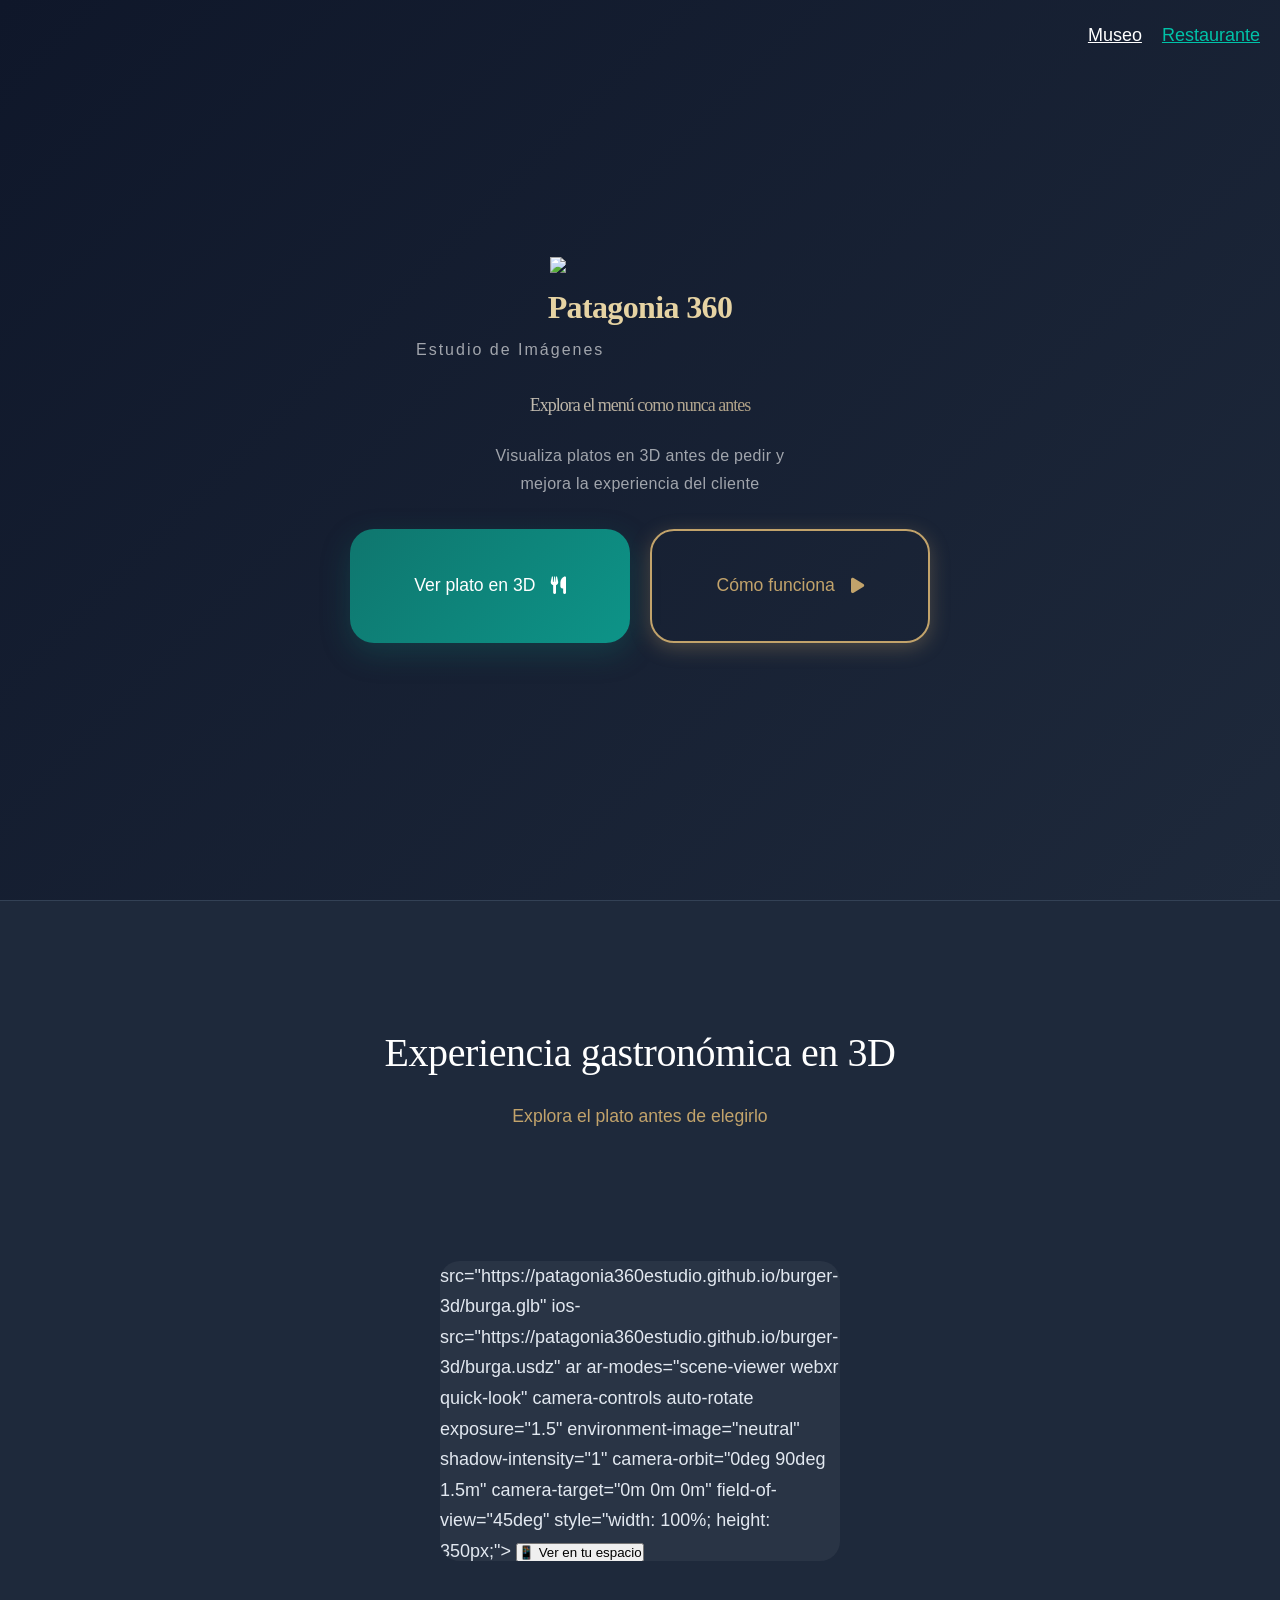
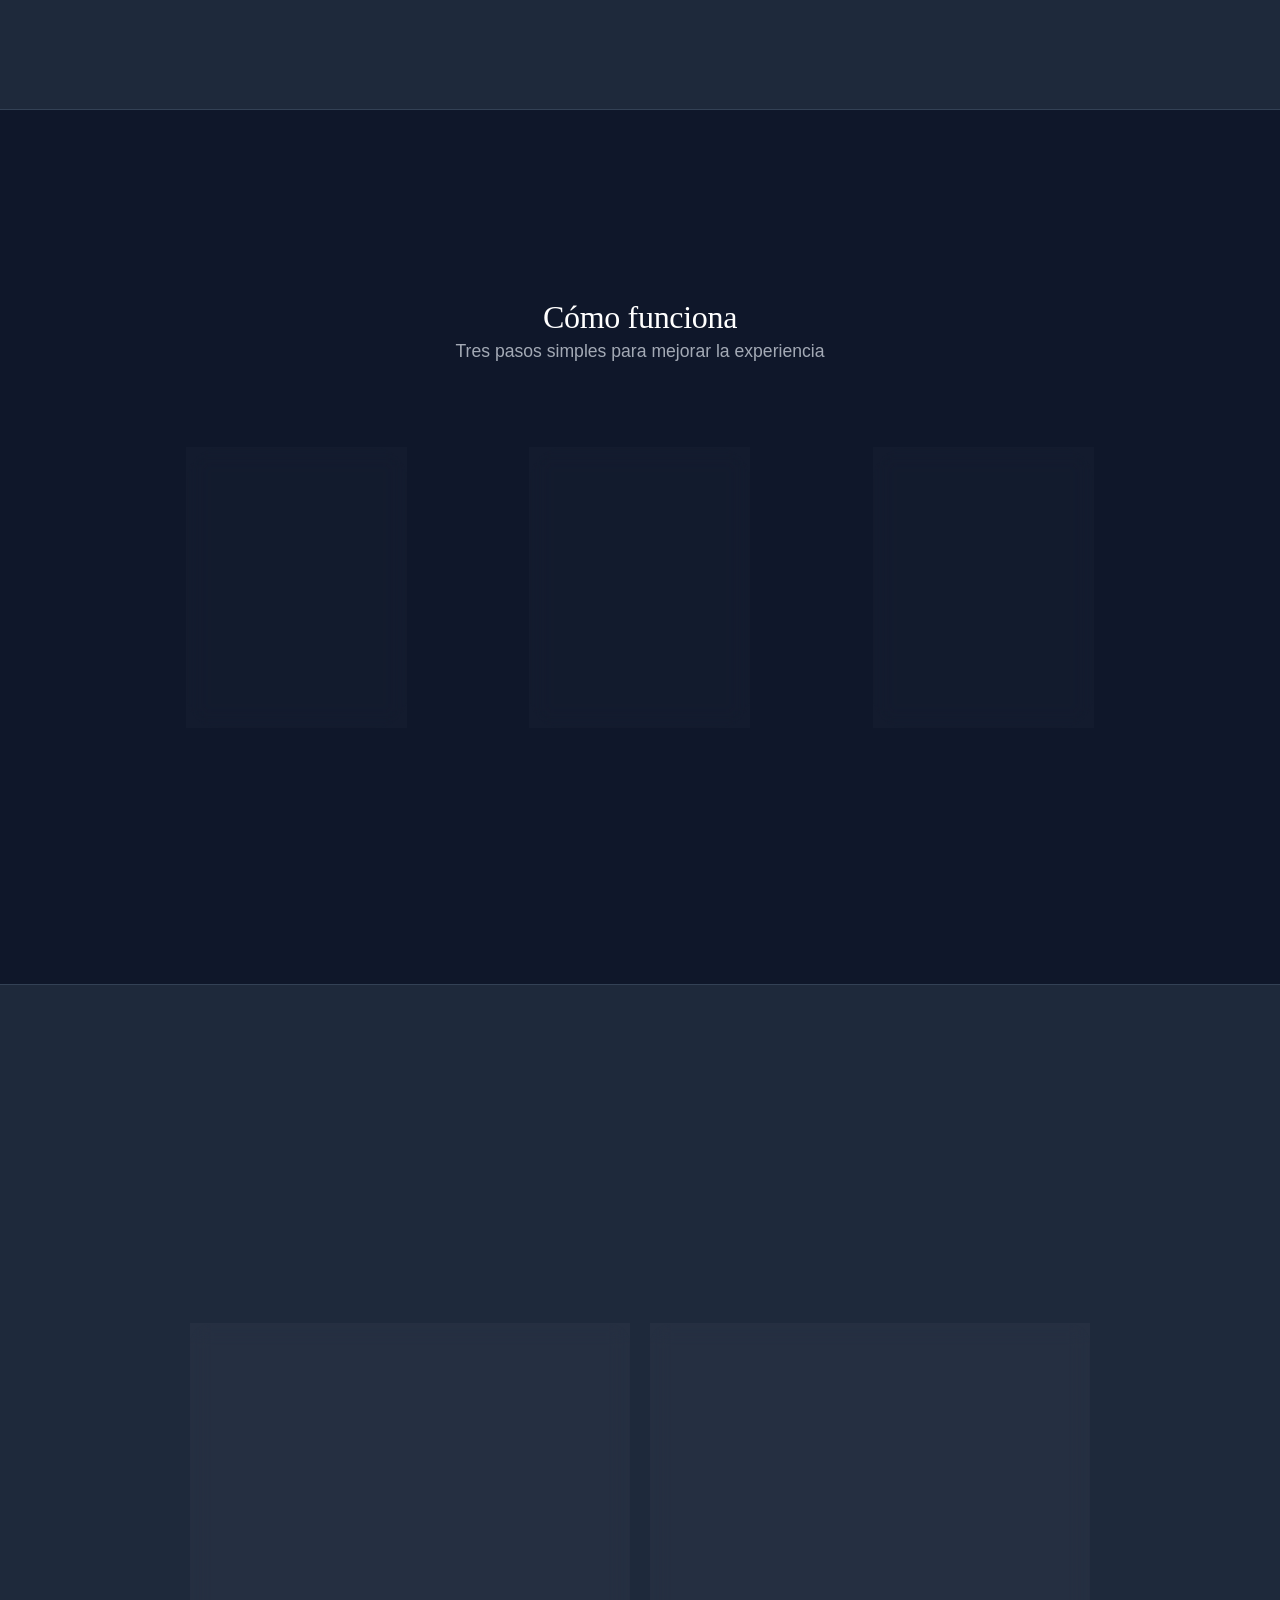
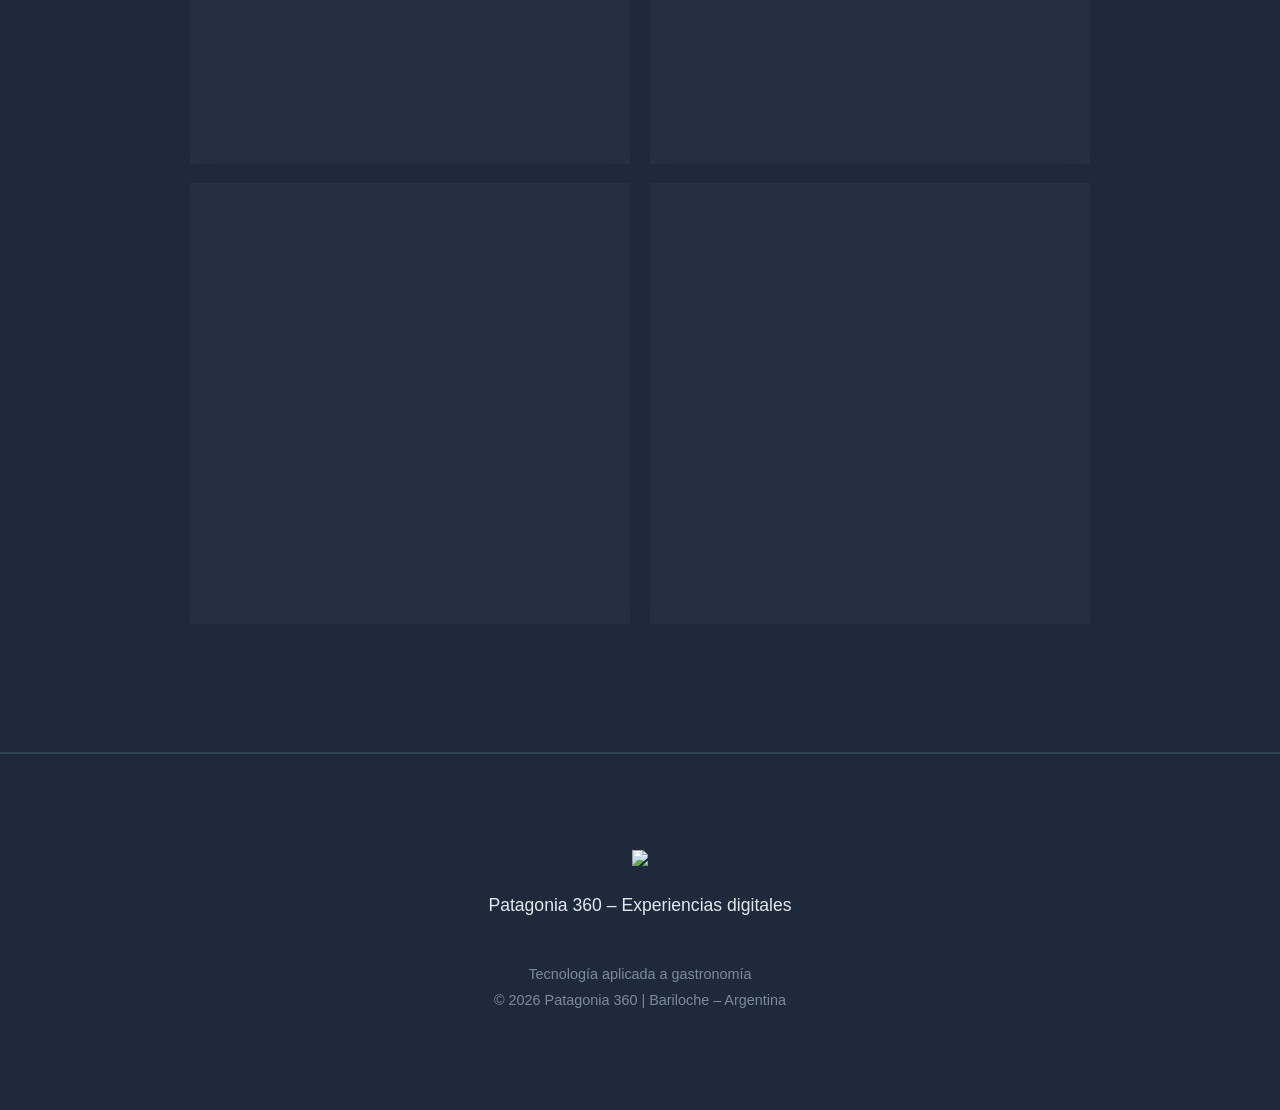
==== commit f7802a92: "index.html" ====
--- a/index.html
+++ b/index.html
@@ -69,7 +69,7 @@
 
 <div class="viewer-box">
 
-<model-viewer 
+<model-viewer ... reveal="auto">
   src="https://patagonia360estudio.github.io/burger-3d/burga.glb"
   ios-src="https://patagonia360estudio.github.io/burger-3d/burga.usdz"
   ar
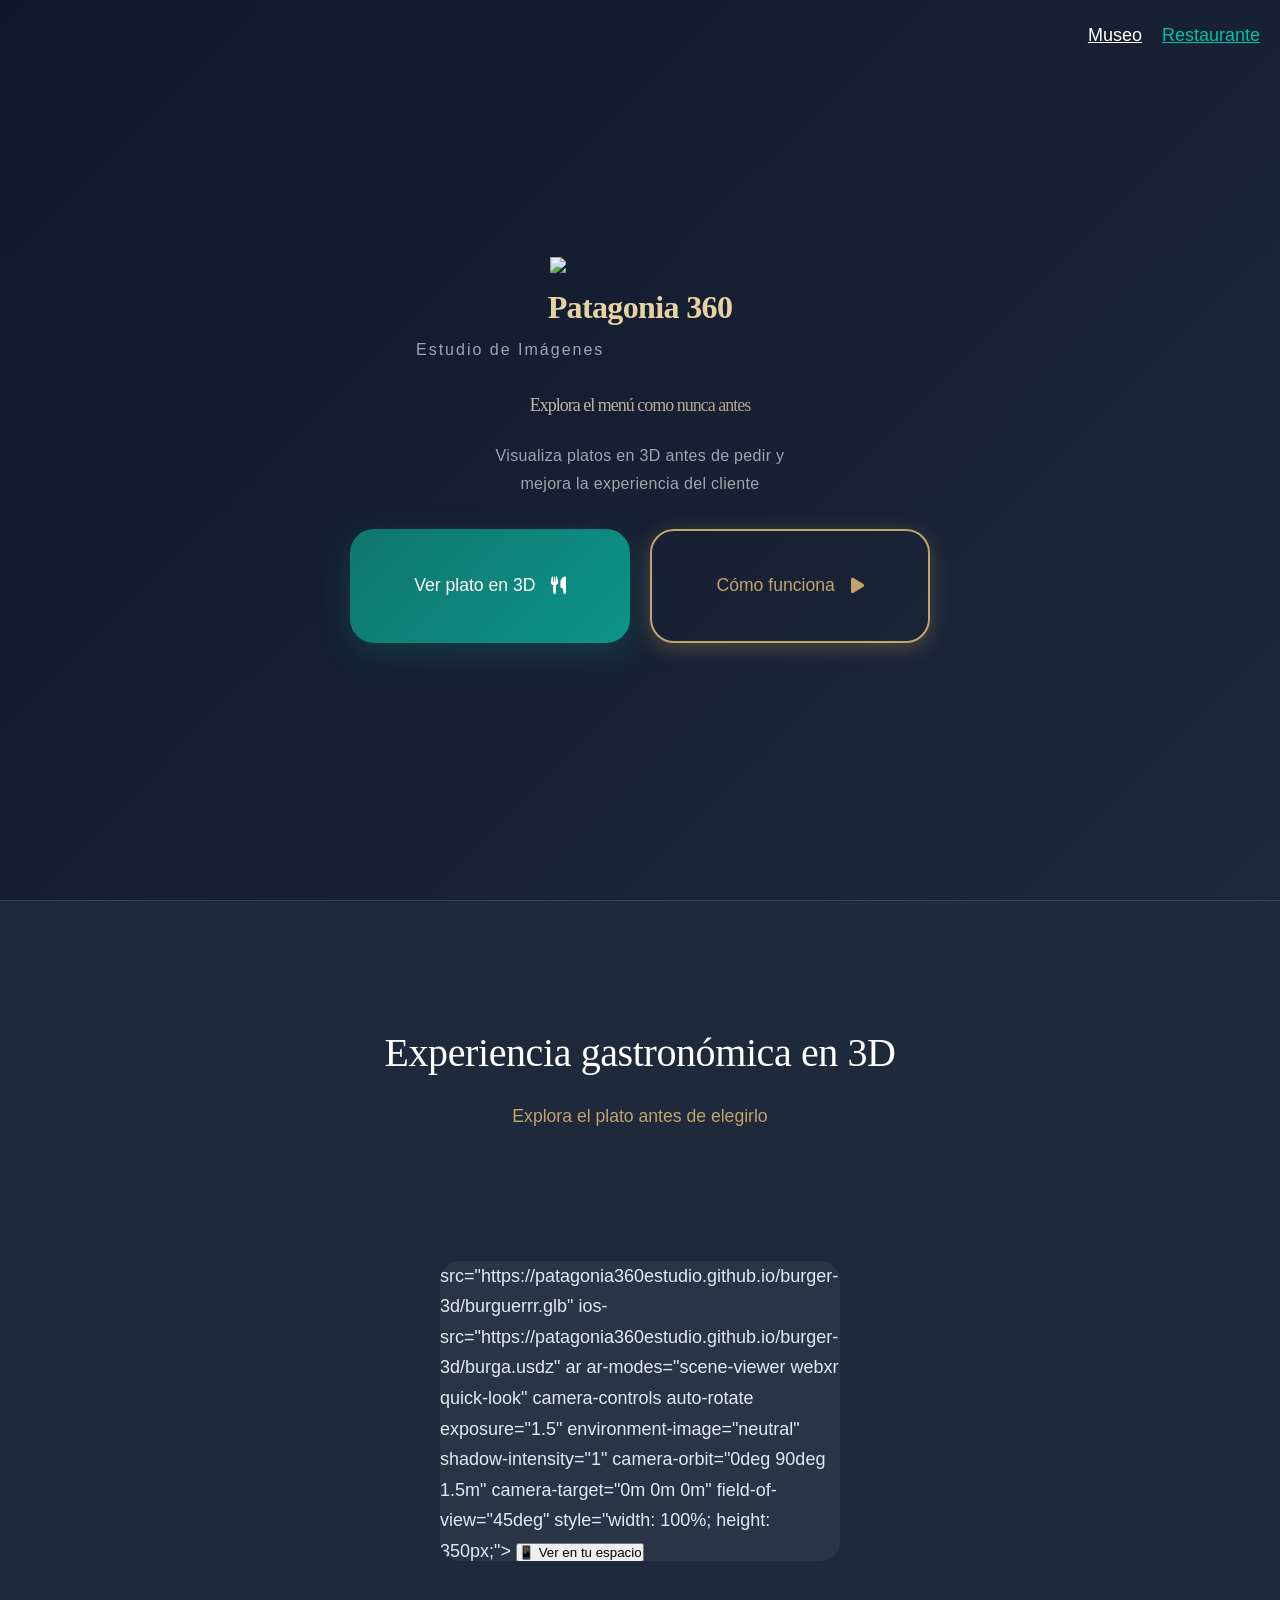
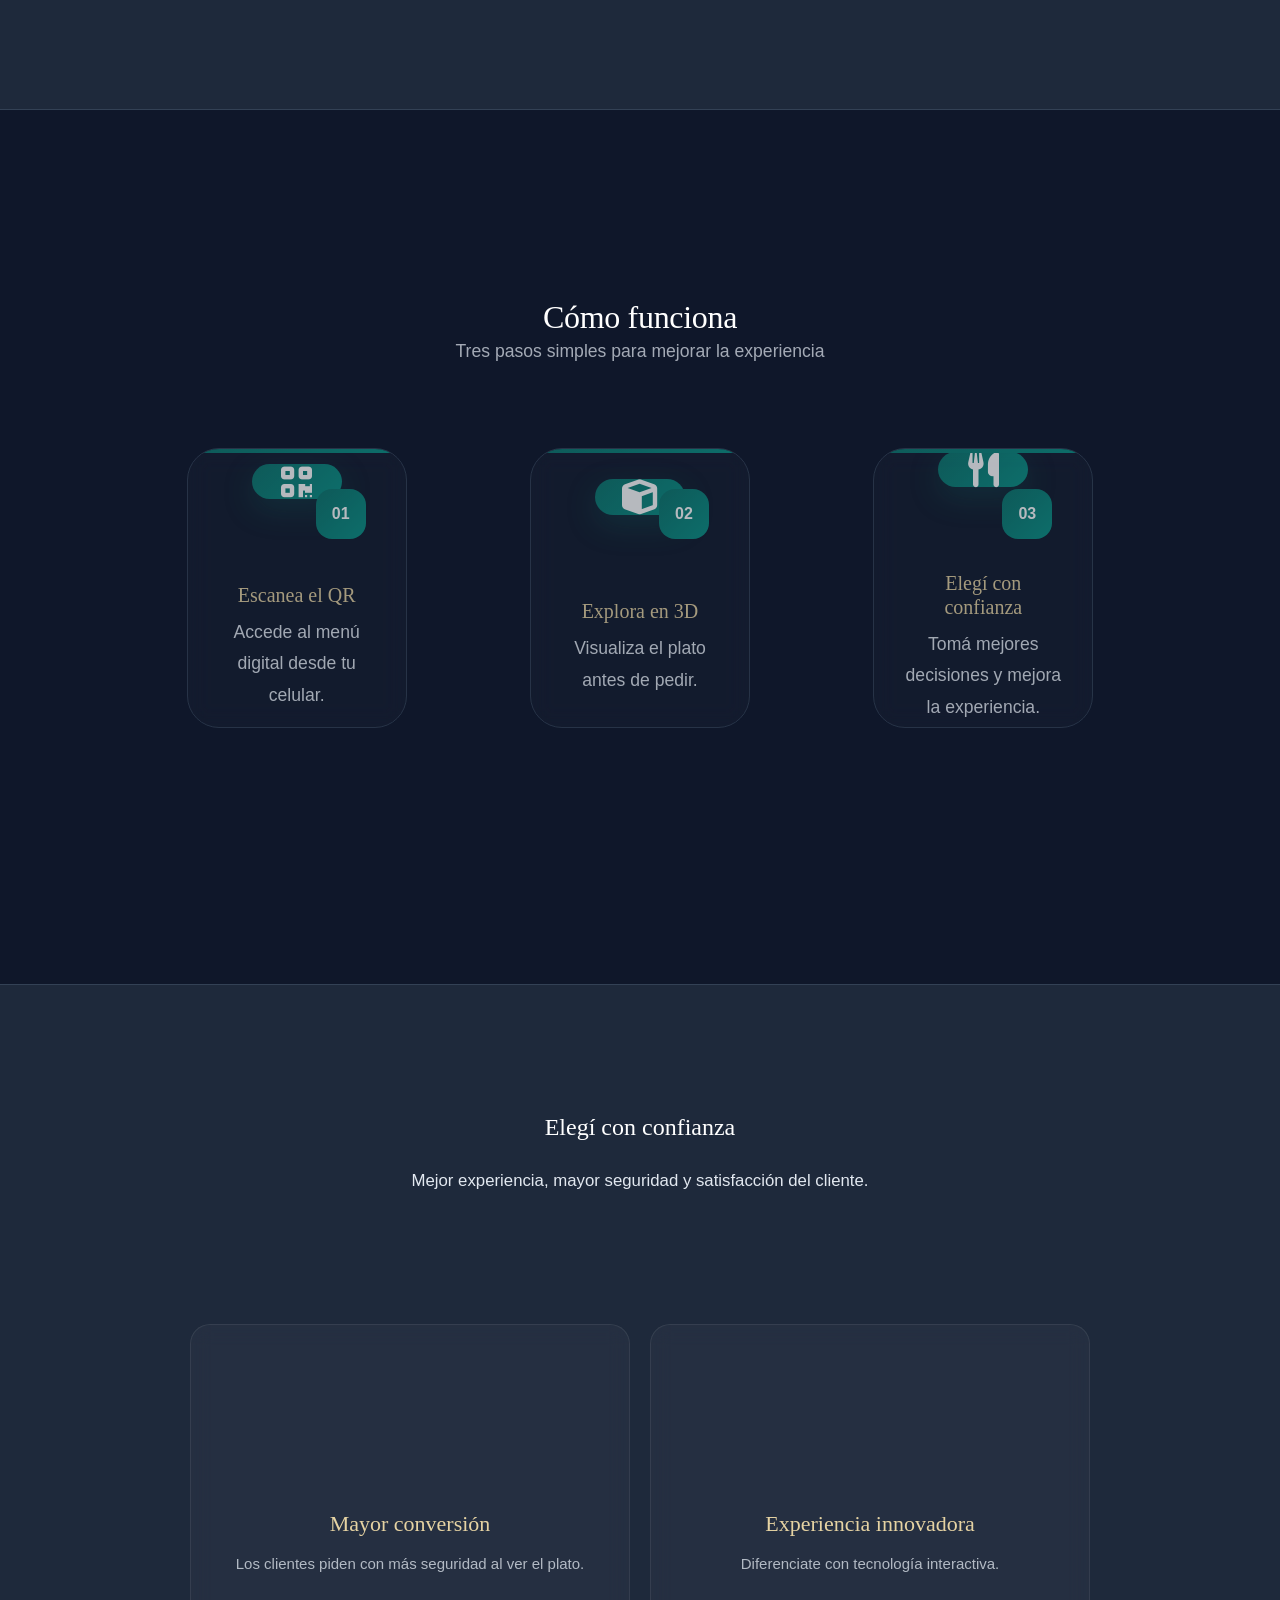
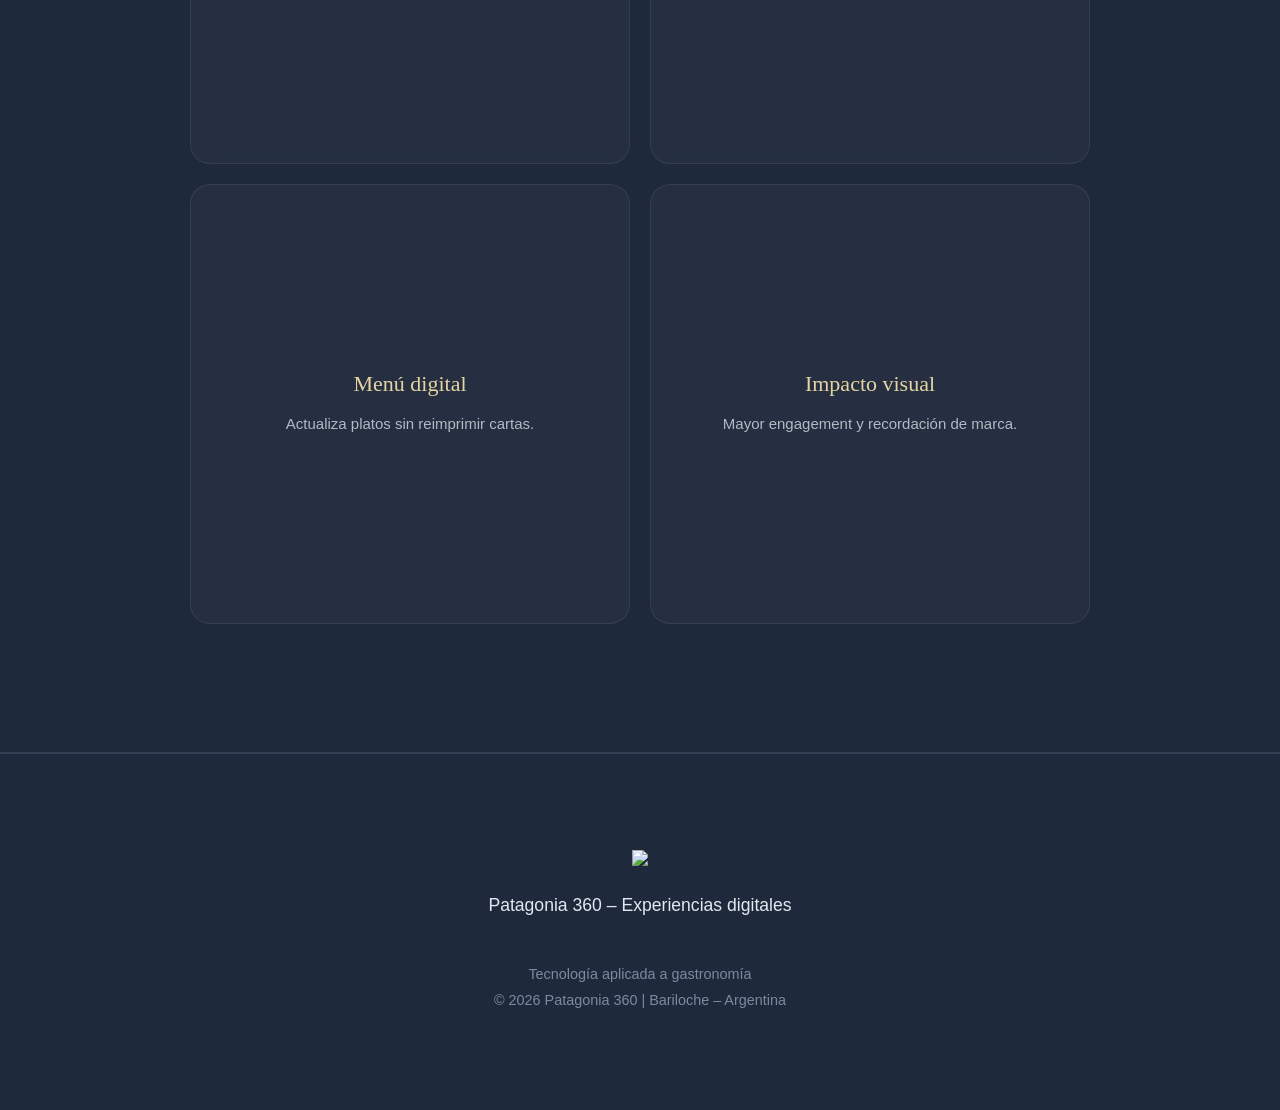
==== commit d27e7a1c: "index.html" ====
--- a/index.html
+++ b/index.html
@@ -70,7 +70,7 @@
 <div class="viewer-box">
 
 <model-viewer ... reveal="auto">
-  src="https://patagonia360estudio.github.io/burger-3d/burga.glb"
+  src="https://patagonia360estudio.github.io/burger-3d/burguerrr.glb"
   ios-src="https://patagonia360estudio.github.io/burger-3d/burga.usdz"
   ar
   ar-modes="scene-viewer webxr quick-look"
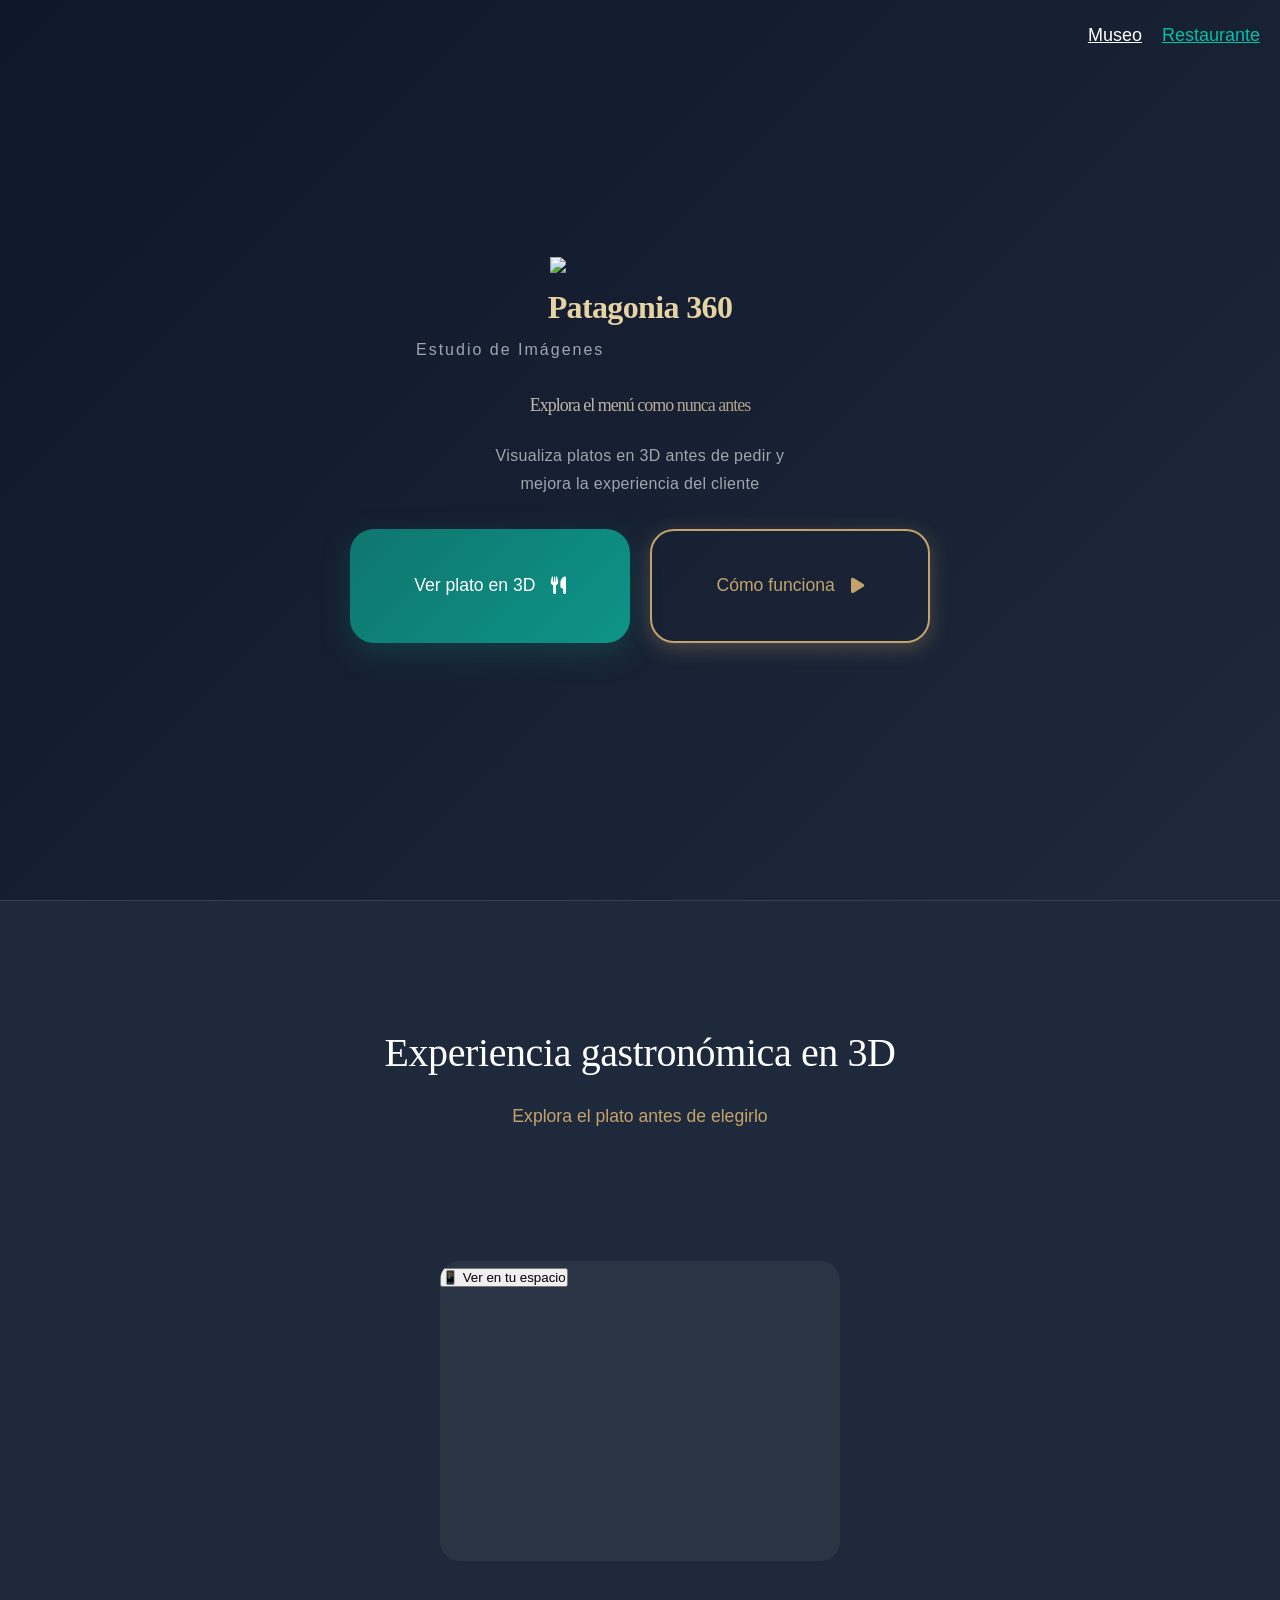
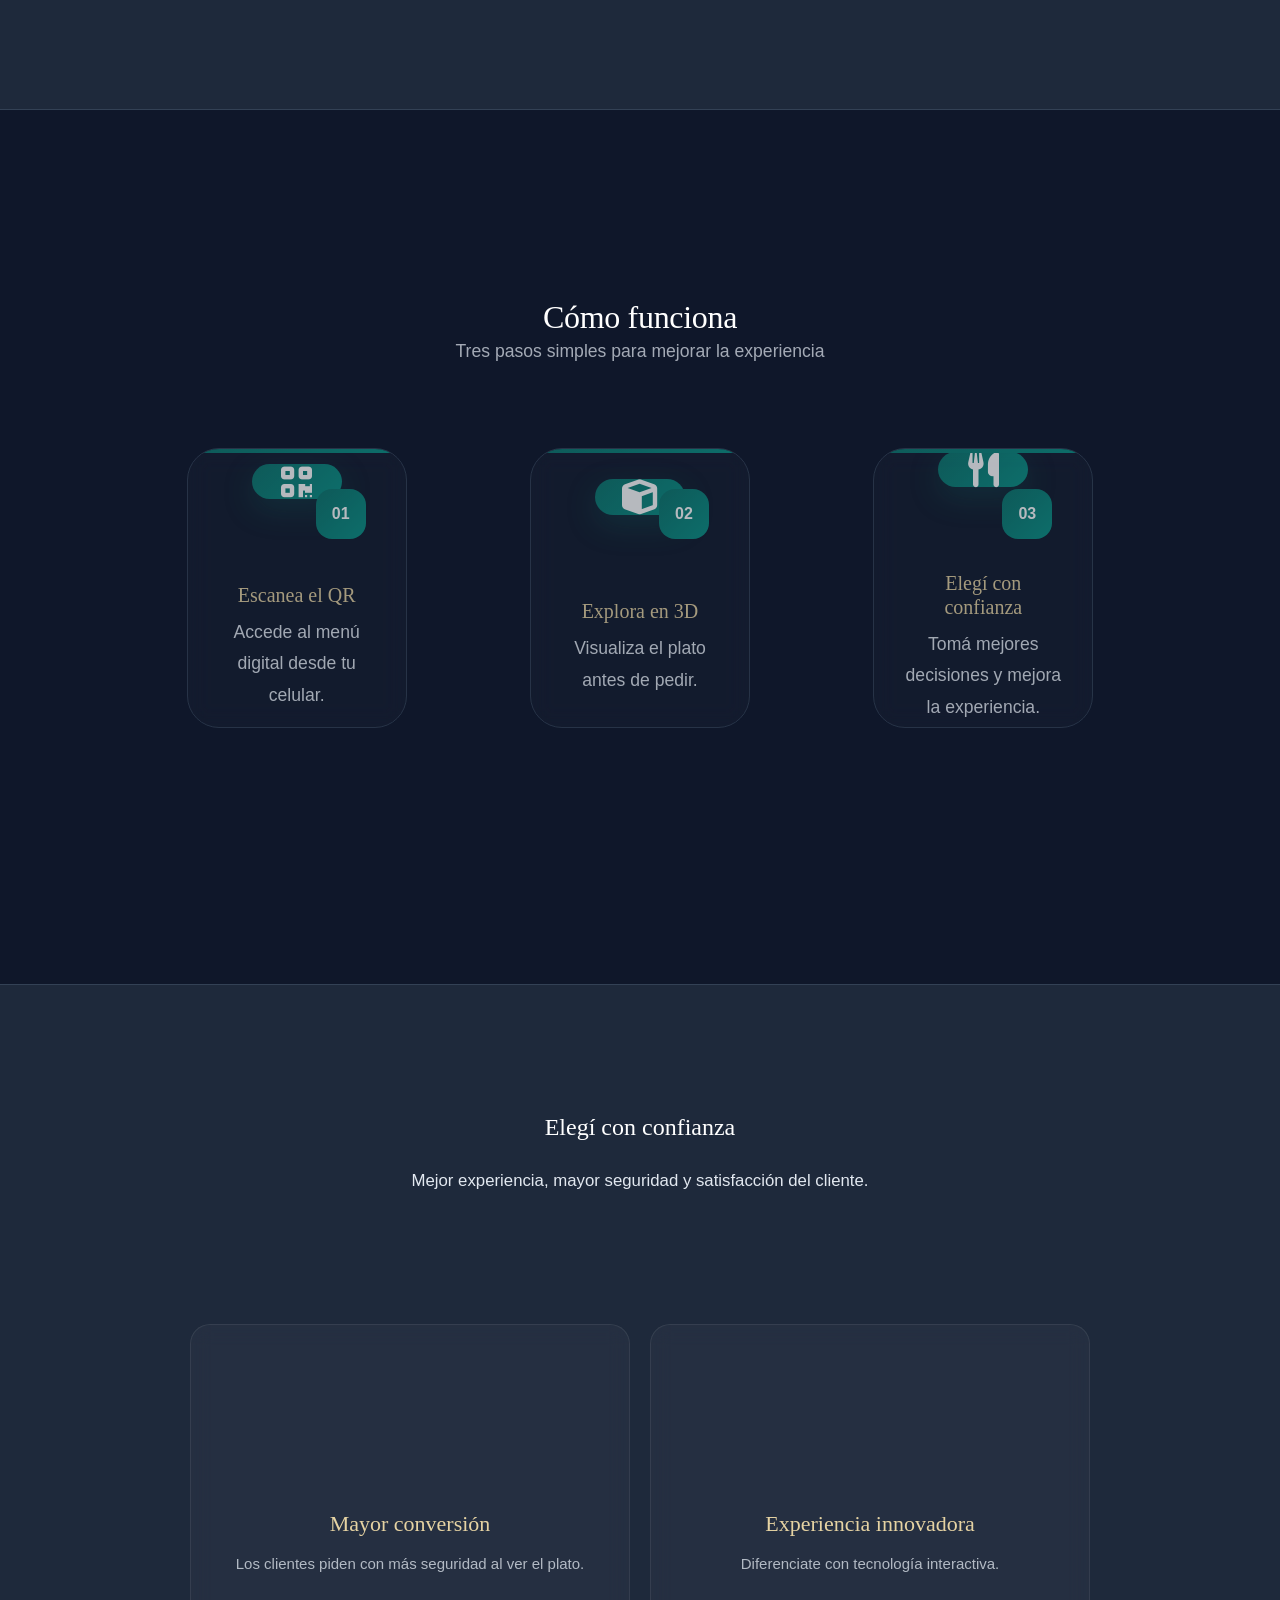
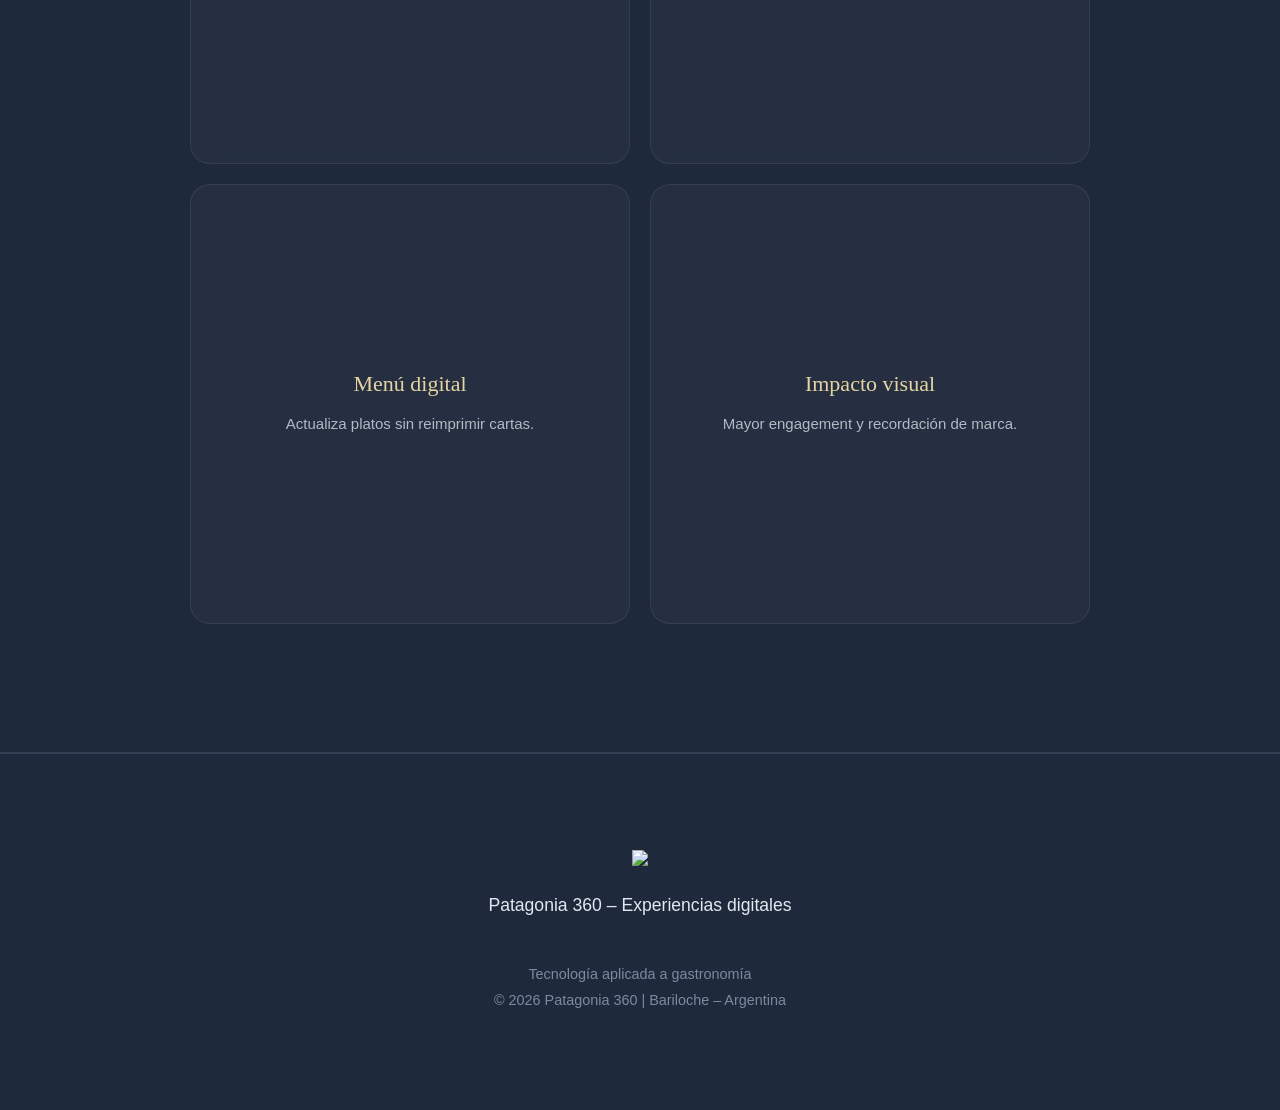
==== commit c4d24279: "index.html" ====
--- a/index.html
+++ b/index.html
@@ -69,9 +69,9 @@
 
 <div class="viewer-box">
 
-<model-viewer ... reveal="auto">
-  src="https://patagonia360estudio.github.io/burger-3d/burguerrr.glb"
-  ios-src="https://patagonia360estudio.github.io/burger-3d/burga.usdz"
+<model-viewer 
+  src="https://patagonia360estudio.github.io/hamburguesa-3d/burguerrr.glb"
+  ios-src="https://patagonia360estudio.github.io/hamburguesa-3d/burga.usdz"
   ar
   ar-modes="scene-viewer webxr quick-look"
   camera-controls
@@ -79,16 +79,16 @@
   exposure="1.5"
   environment-image="neutral"
   shadow-intensity="1"
-
   camera-orbit="0deg 90deg 1.5m"
   camera-target="0m 0m 0m"
   field-of-view="45deg"
-
   style="width: 100%; height: 350px;">
-     <button slot="ar-button" class="ar-custom-btn">
-      📱 Ver en tu espacio
-    </button>
-   </model-viewer> 
+  
+  <button slot="ar-button" class="ar-custom-btn">
+    📱 Ver en tu espacio
+  </button>
+
+</model-viewer>
 
   </div>
 
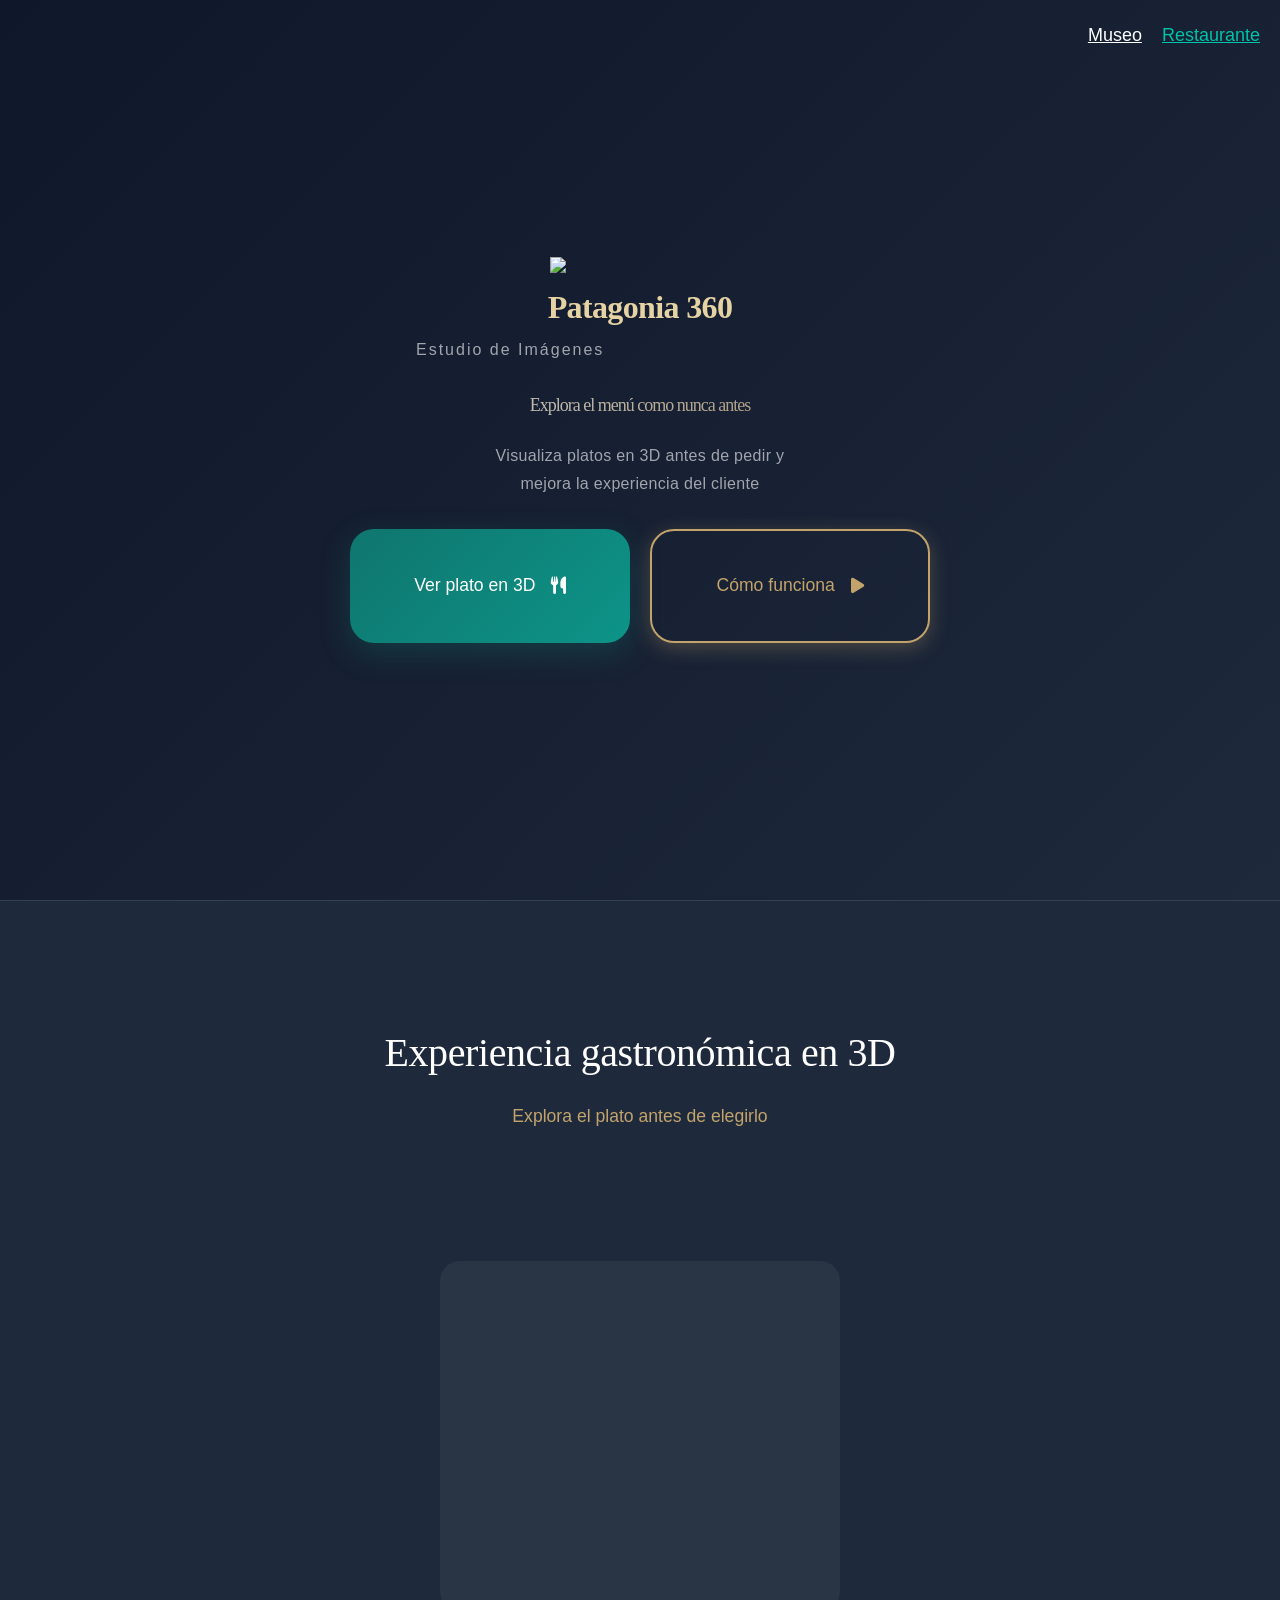
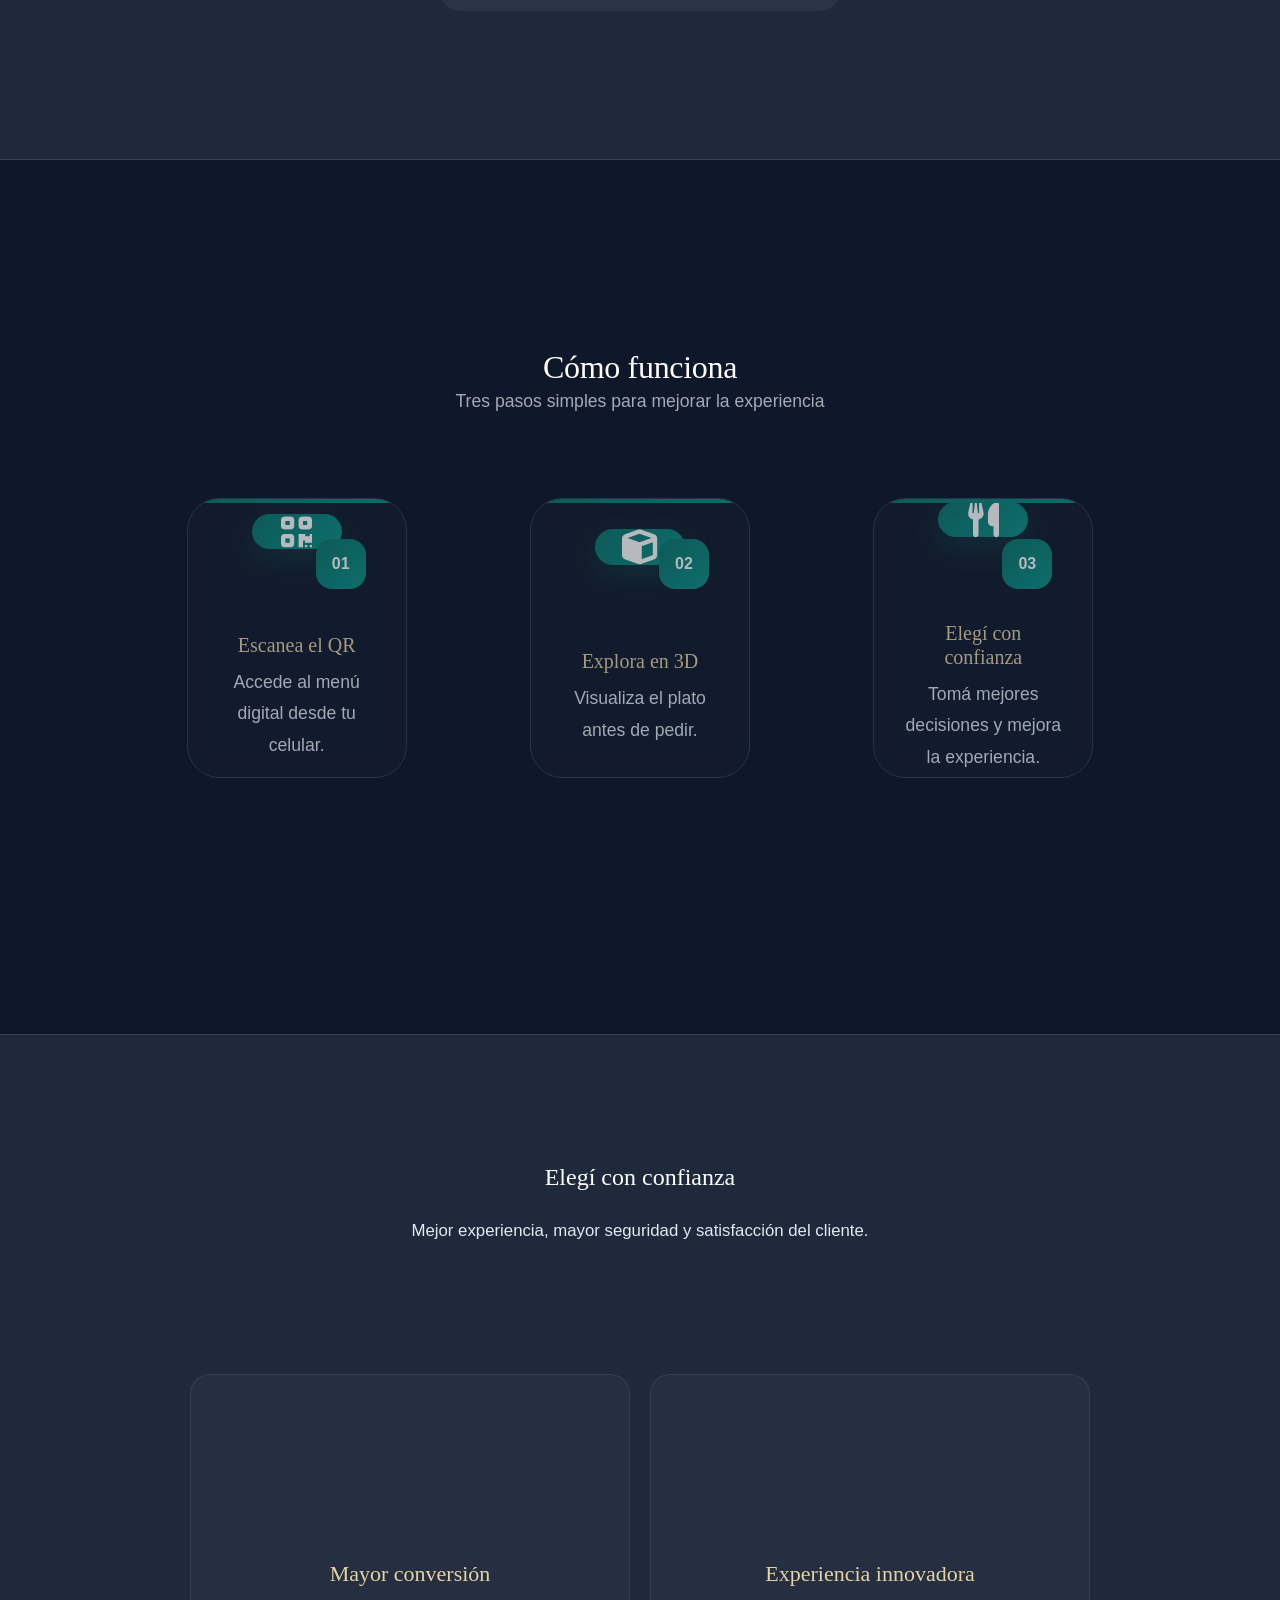
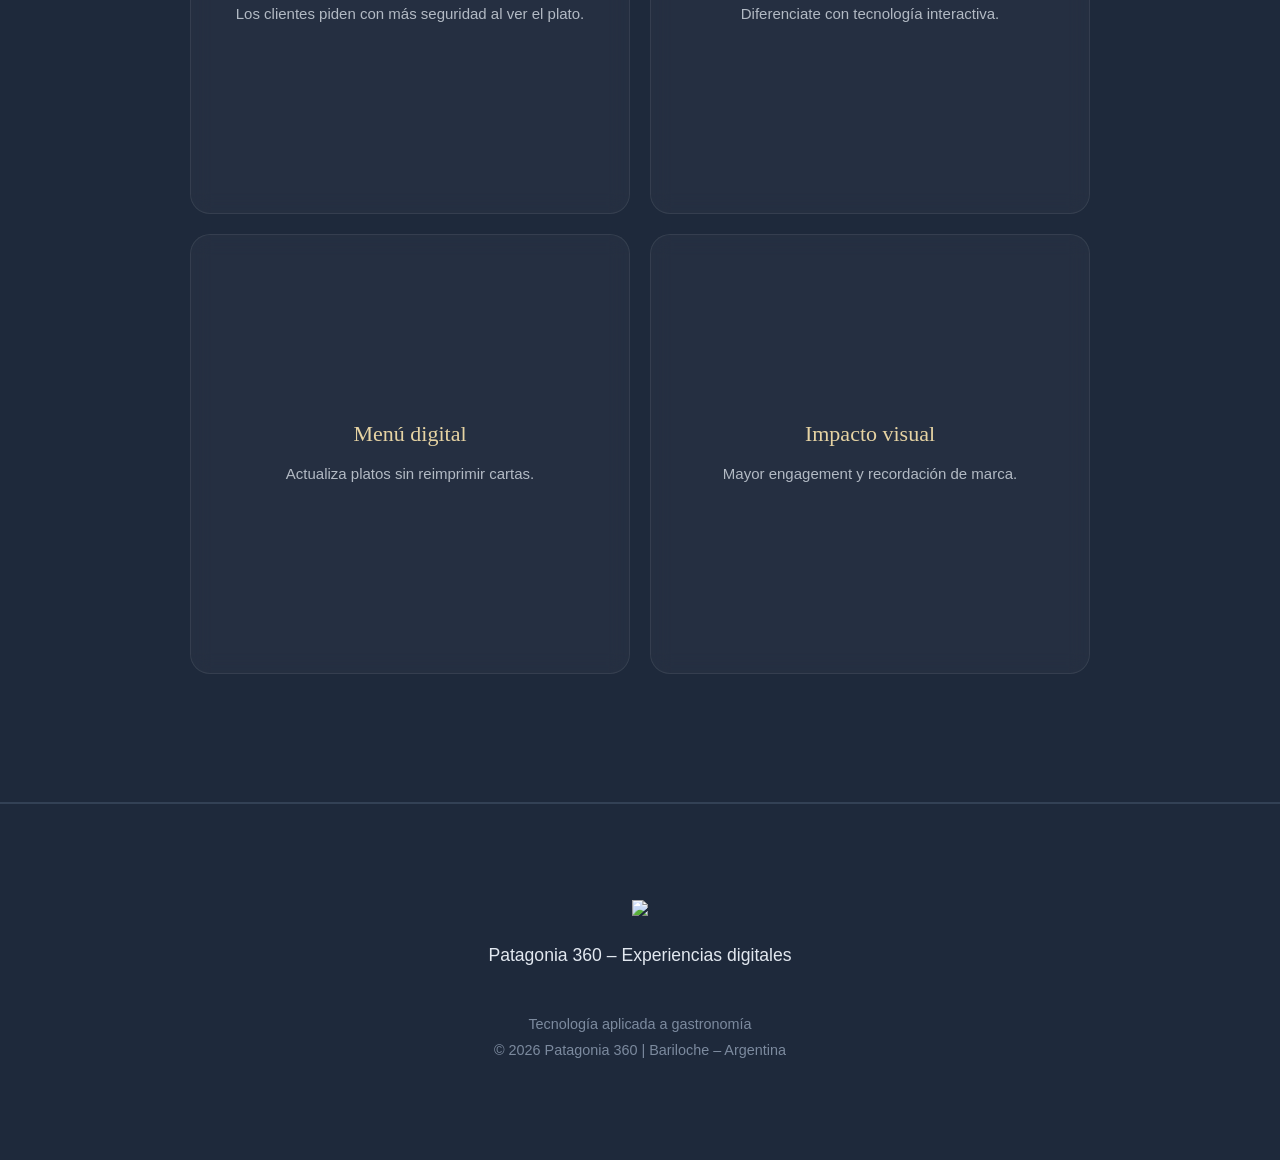
==== commit 15dd6d58: "index.html" ====
--- a/index.html
+++ b/index.html
@@ -4,7 +4,6 @@
 <meta charset="UTF-8">
 <meta name="viewport" content="width=device-width, initial-scale=1.0">
 
-<script type="module" src="https://unpkg.com/@google/model-viewer/dist/model-viewer.min.js"></script>
 <title>Patagonia 360 | Experiencia Gastronómica 3D</title>
 
 <link rel="stylesheet" href="css/style.css">
@@ -69,28 +68,20 @@
 
 <div class="viewer-box">
 
-<model-viewer 
-  src="https://patagonia360estudio.github.io/hamburguesa-3d/burguerrr.glb"
-  ios-src="https://patagonia360estudio.github.io/hamburguesa-3d/burga.usdz"
-  ar
-  ar-modes="scene-viewer webxr quick-look"
-  camera-controls
-  auto-rotate
-  exposure="1.5"
-  environment-image="neutral"
-  shadow-intensity="1"
-  camera-orbit="0deg 90deg 1.5m"
-  camera-target="0m 0m 0m"
-  field-of-view="45deg"
-  style="width: 100%; height: 350px;">
-  
-  <button slot="ar-button" class="ar-custom-btn">
+<iframe 
+title="burger-3d" 
+frameborder="0" 
+allowfullscreen 
+allow="autoplay; fullscreen; xr-spatial-tracking"
+src="https://sketchfab.com/models/e500197d8cca442fb1988a1ff01cdd65/embed"
+style="width: 100%; height: 350px; border-radius: 20px;">
+</iframe>
+
+<div style="text-align:center; margin-top:15px;">
+  <a href="burga.usdz" rel="ar" class="ar-custom-btn">
     📱 Ver en tu espacio
-  </button>
-
-</model-viewer>
-
-  </div>
+  </a>
+</div>
 
  </div>
 
--- a/css/style.css
+++ b/css/style.css
@@ -1050,7 +1050,7 @@
 font-size:18px;
 color:rgba(255,255,255,0.7);
 max-width:600px;
-margin:0 auto;
+margin:0 center;
 }
 
 /* ===== ANIMACIONES ===== */
@@ -1496,4 +1496,15 @@
   display: block;
   text-align: center;
   width: 100%;
-}
+}  
+ .viewer-box {
+  width: 90%;
+  max-width: 400px;
+  height: 350px; /* 🔥 CLAVE */
+  margin: 20px auto;
+
+  border-radius: 20px;
+  overflow: hidden;
+
+  background: rgba(255,255,255,0.05);
+}
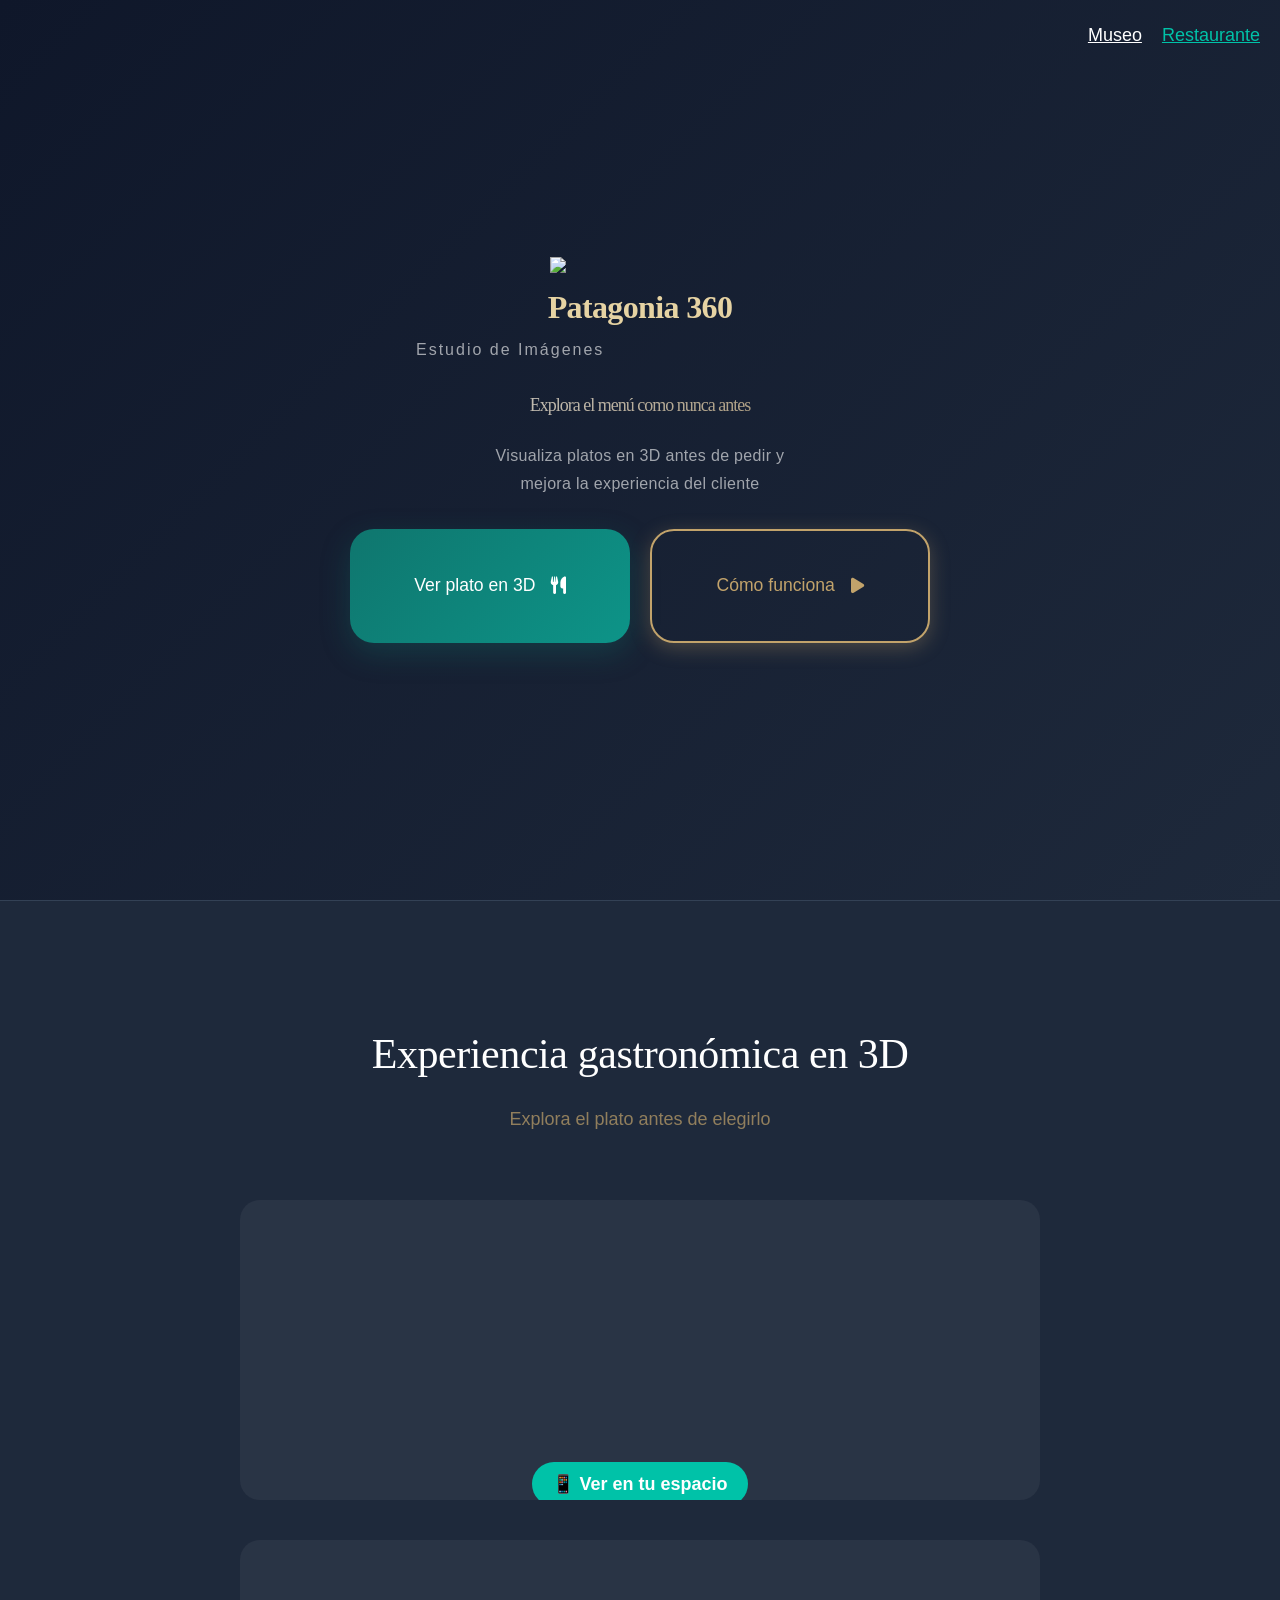
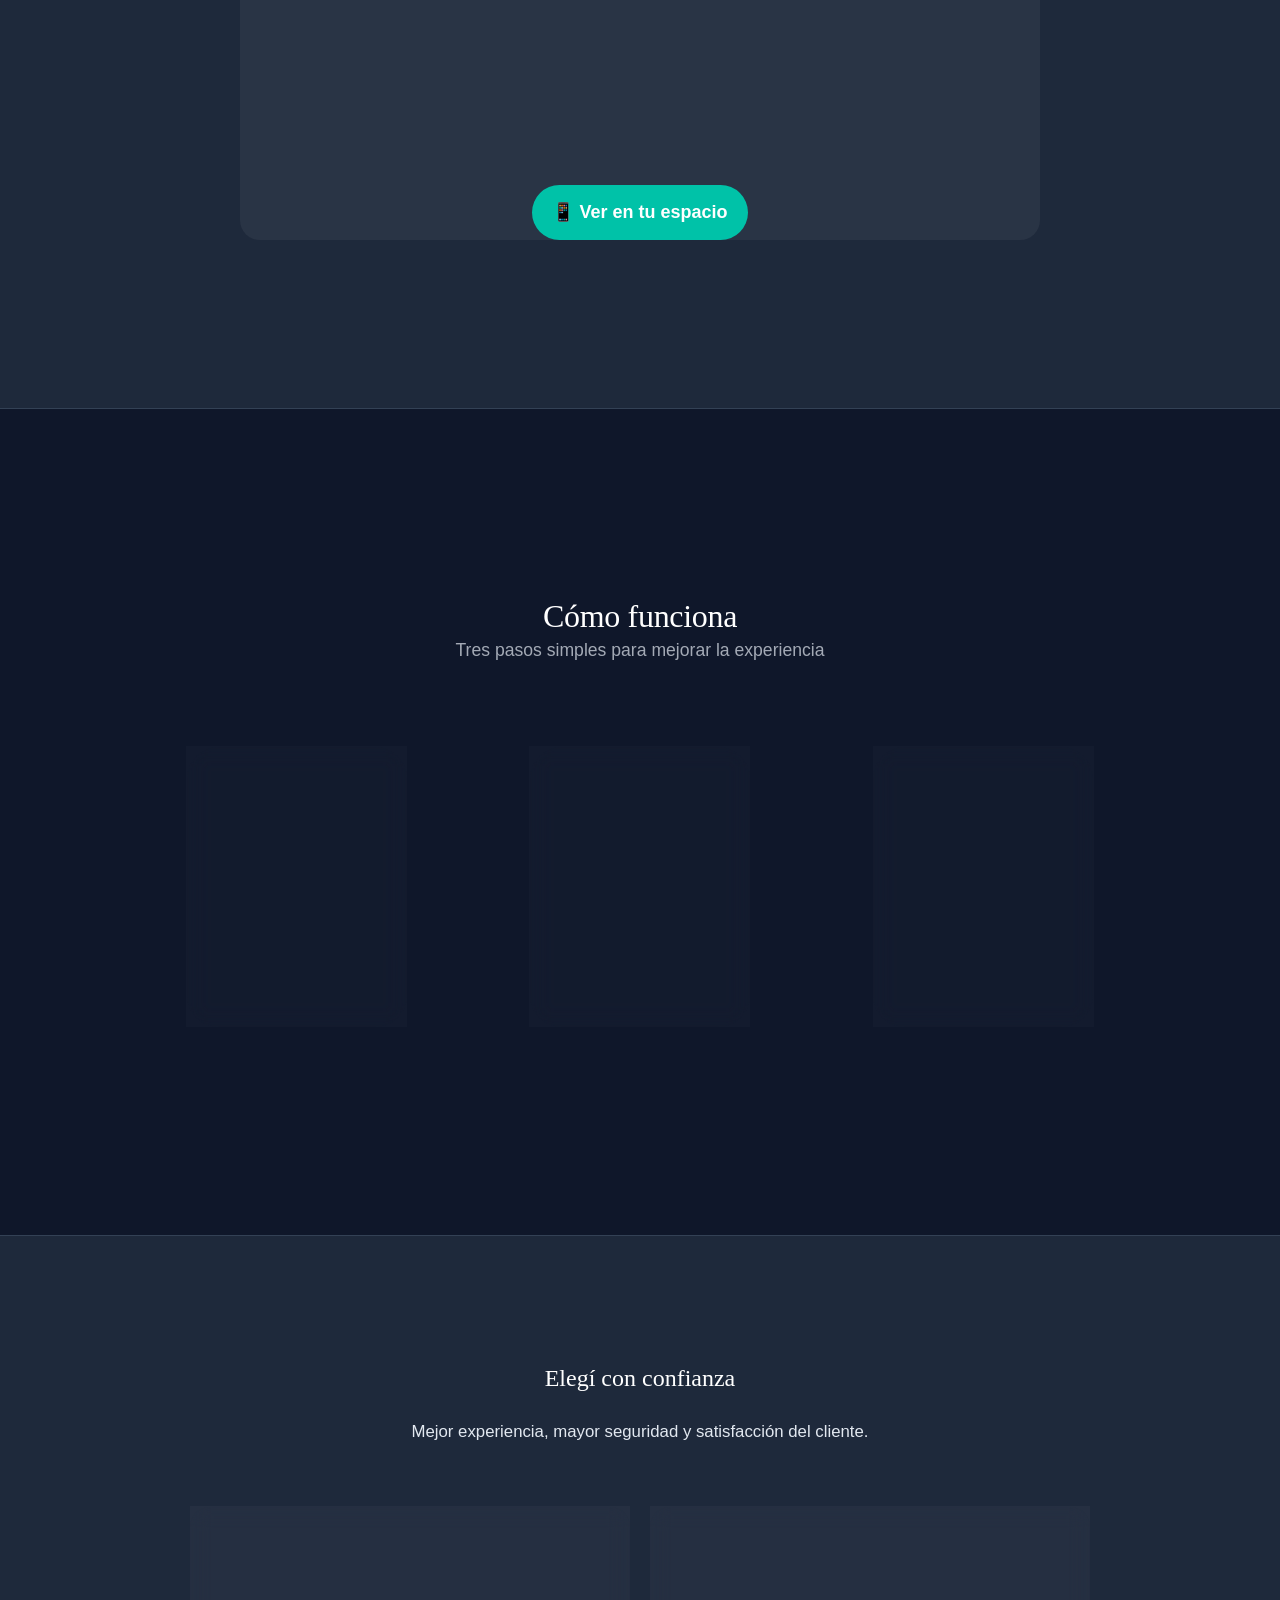
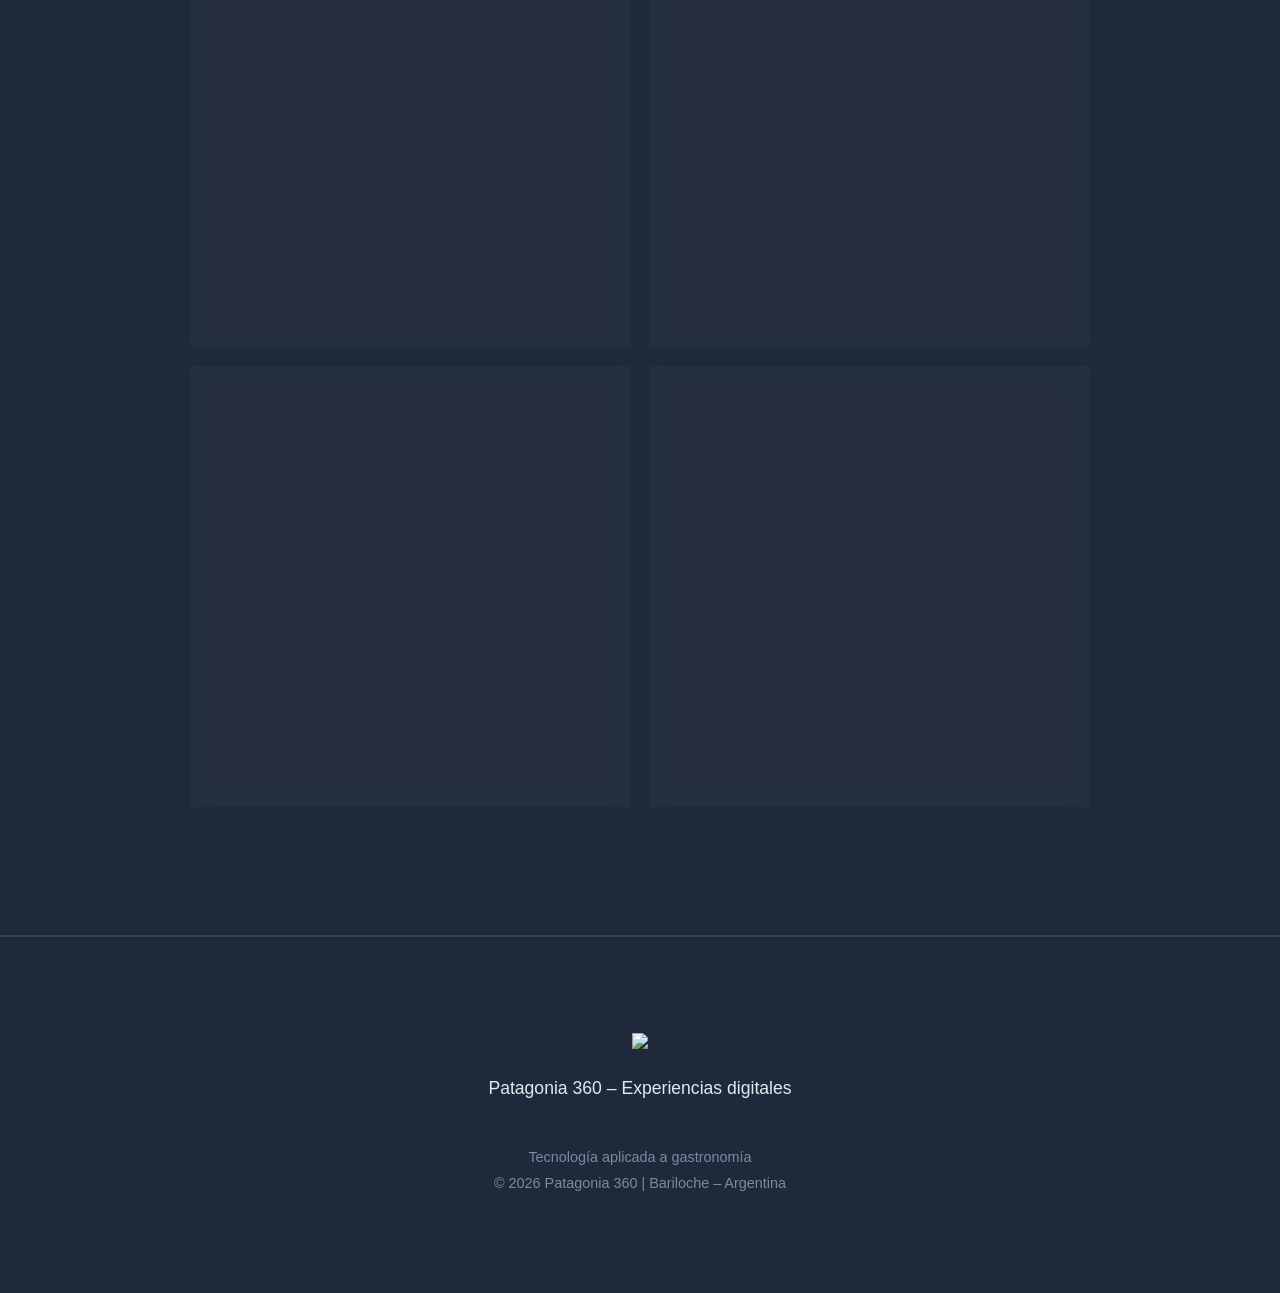
==== commit fb67dd5d: "index.html" ====
--- a/index.html
+++ b/index.html
@@ -73,7 +73,7 @@
 frameborder="0" 
 allowfullscreen 
 allow="autoplay; fullscreen; xr-spatial-tracking"
-src="https://sketchfab.com/models/e500197d8cca442fb1988a1ff01cdd65/embed"
+src="https://sketchfab.com/models/34e907e32afc43cdbdea0ba3119310e3/embed">
 style="width: 100%; height: 350px; border-radius: 20px;">
 </iframe>
 
@@ -84,6 +84,22 @@
 </div>
 
  </div>
+  
+<div class="viewer-box">
+
+<iframe 
+title="Plato 2" 
+frameborder="0" 
+allowfullscreen 
+allow="autoplay; fullscreen; xr-spatial-tracking"
+src="https://sketchfab.com/models/1e2237f5c87542a4a50629e3edb92f2a/embed">
+</iframe>
+
+<a href="plato2.usdz" rel="ar" class="ar-custom-btn">
+  📱 Ver en tu espacio
+</a>
+
+</div>
 
 </section>
 
--- a/css/style.css
+++ b/css/style.css
@@ -1481,17 +1481,6 @@
 .logo-container {
   text-align: center;
 }
-.viewer-box {
-  width: 90%;
-  max-width: 400px;
-  height: 300px; /* 🔥 IMPORTANTE */
-  margin: 20px auto;
-
-  border-radius: 20px;
-  overflow: hidden;
-
-  background: rgba(255,255,255,0.05);
-}
  .brand-sub {
   display: block;
   text-align: center;
@@ -1499,12 +1488,59 @@
 }  
  .viewer-box {
   width: 90%;
-  max-width: 400px;
-  height: 350px; /* 🔥 CLAVE */
-  margin: 20px auto;
+  max-width: 800px;
+  margin: 40px auto;
+
+  aspect-ratio: 16/9; /* 🔥 ESTO SOLUCIONA TODO */
 
   border-radius: 20px;
   overflow: hidden;
 
   background: rgba(255,255,255,0.05);
 }
+
+.viewer-box iframe {
+  width: 100%;
+  height: 100%;
+  border: none;
+}
+.section-header {
+  text-align: center;
+  margin-bottom: 40px;
+}
+
+.section-title {
+  font-size: 42px;
+  line-height: 1.2;
+}
+
+.section-subtitle {
+  margin-top: 10px;
+  font-size: 18px;
+  opacity: 0.7;
+} 
+
+.viewer-box {
+  display: flex;
+  flex-direction: column;
+  align-items: center;
+}
+
+.logo-container {
+  text-align: center;
+}
+
+.brand-sub {
+  text-align: center;
+}
+
+.ar-custom-btn {
+  margin-top: 15px;
+  padding: 12px 20px;
+  background: #00c2a8;
+  color: white;
+  border-radius: 30px;
+  text-decoration: none;
+  font-weight: bold;
+}
+
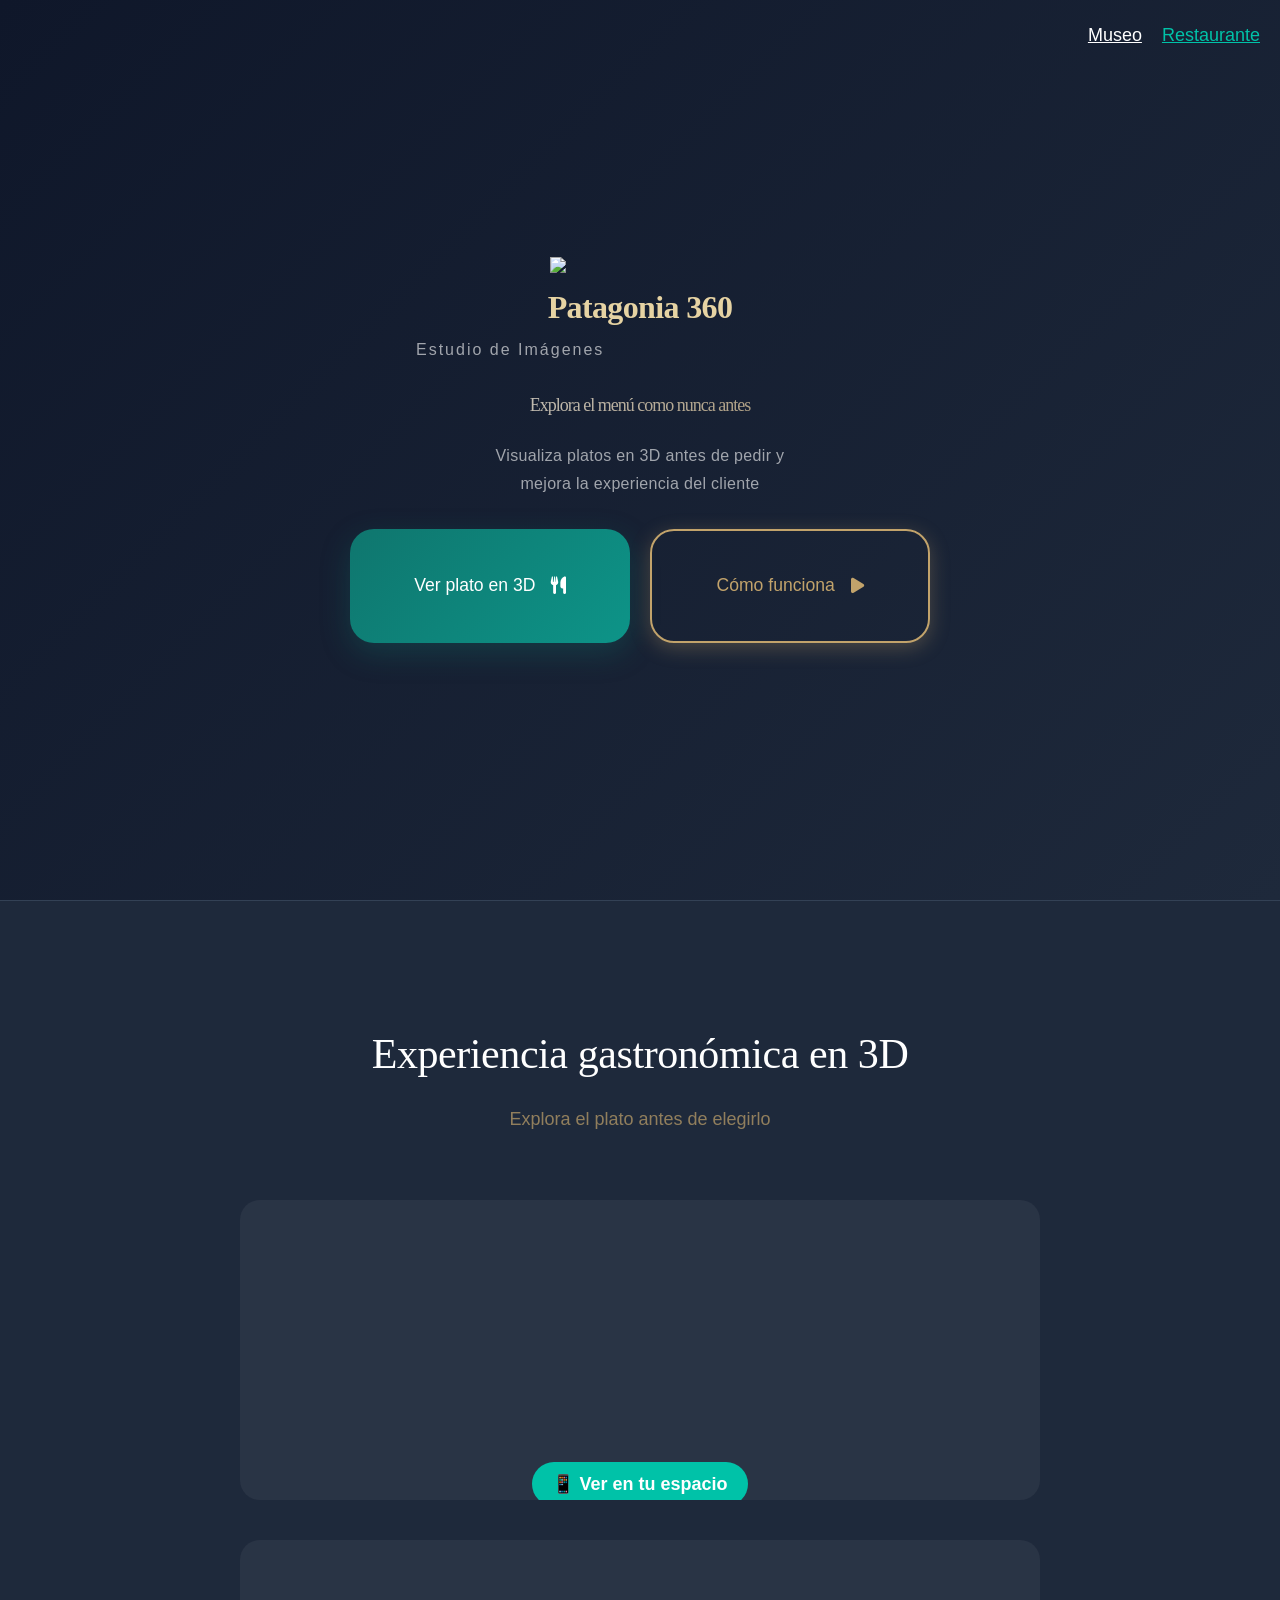
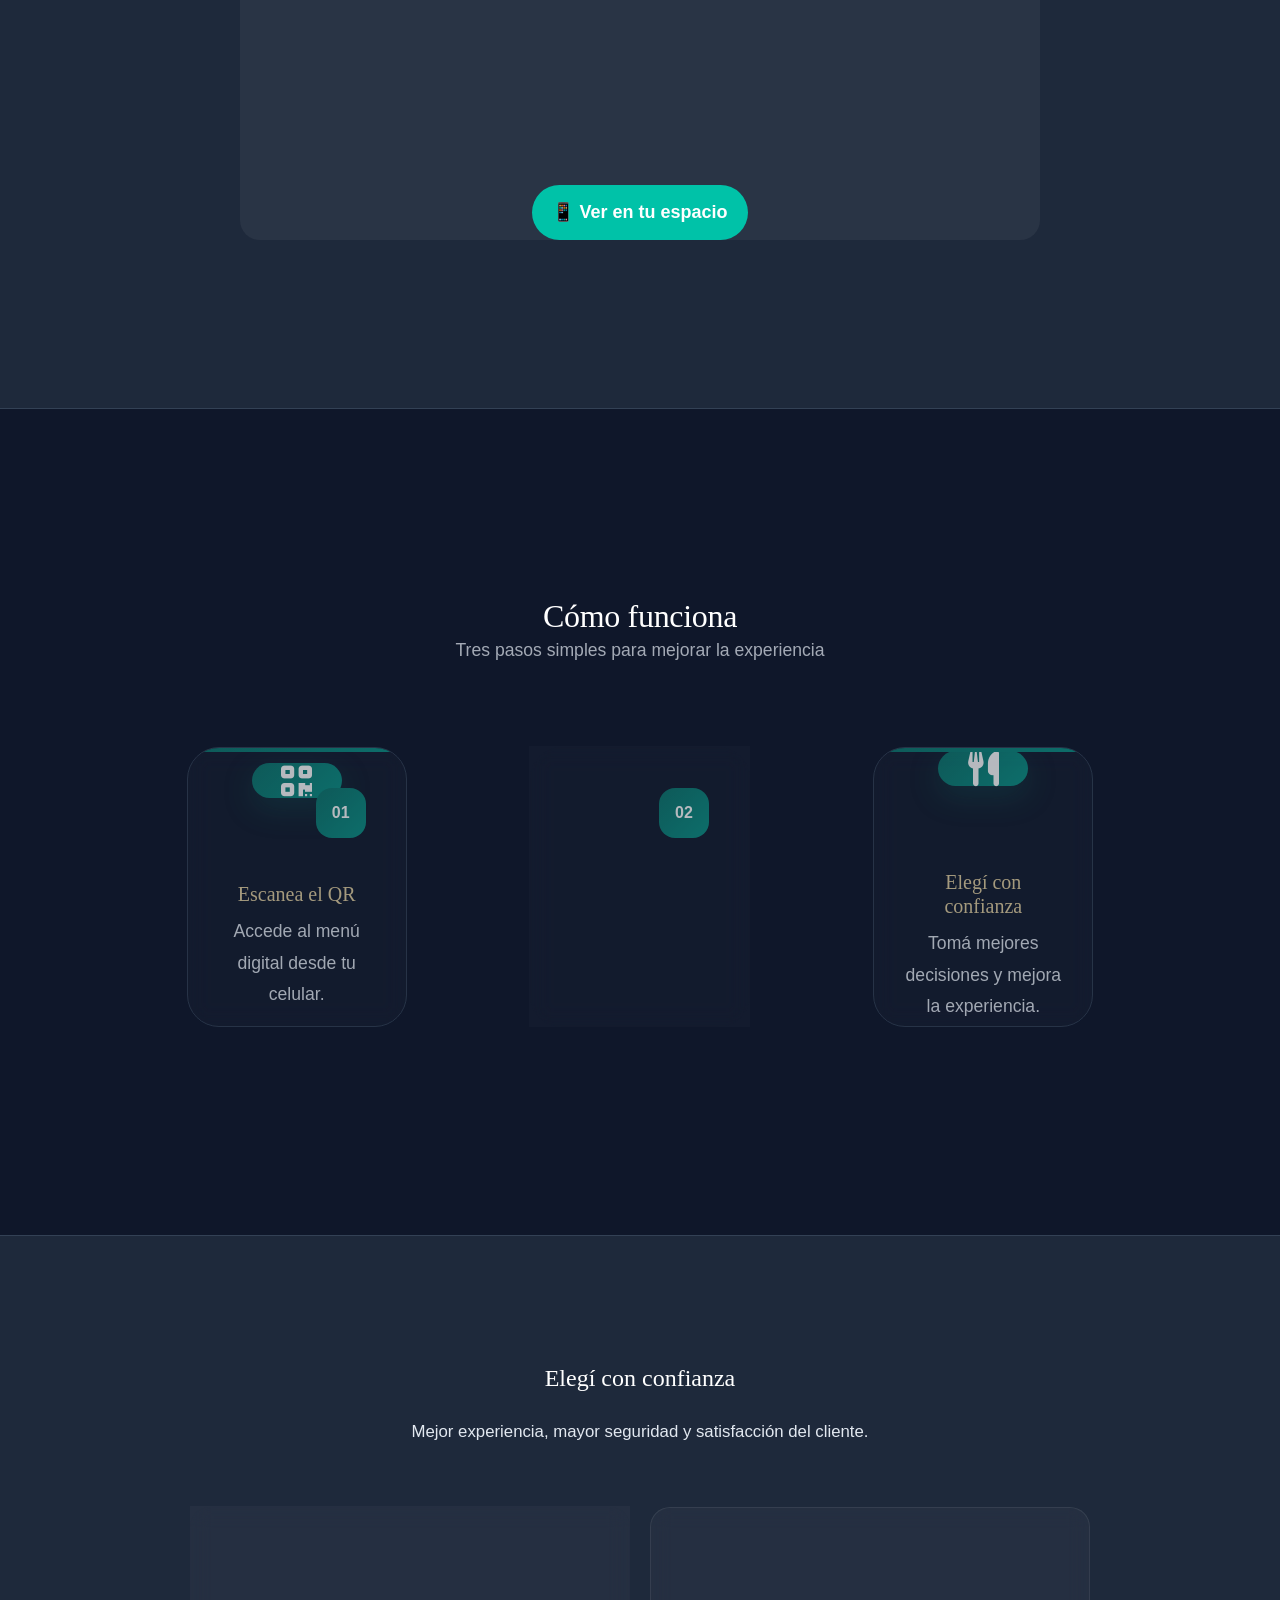
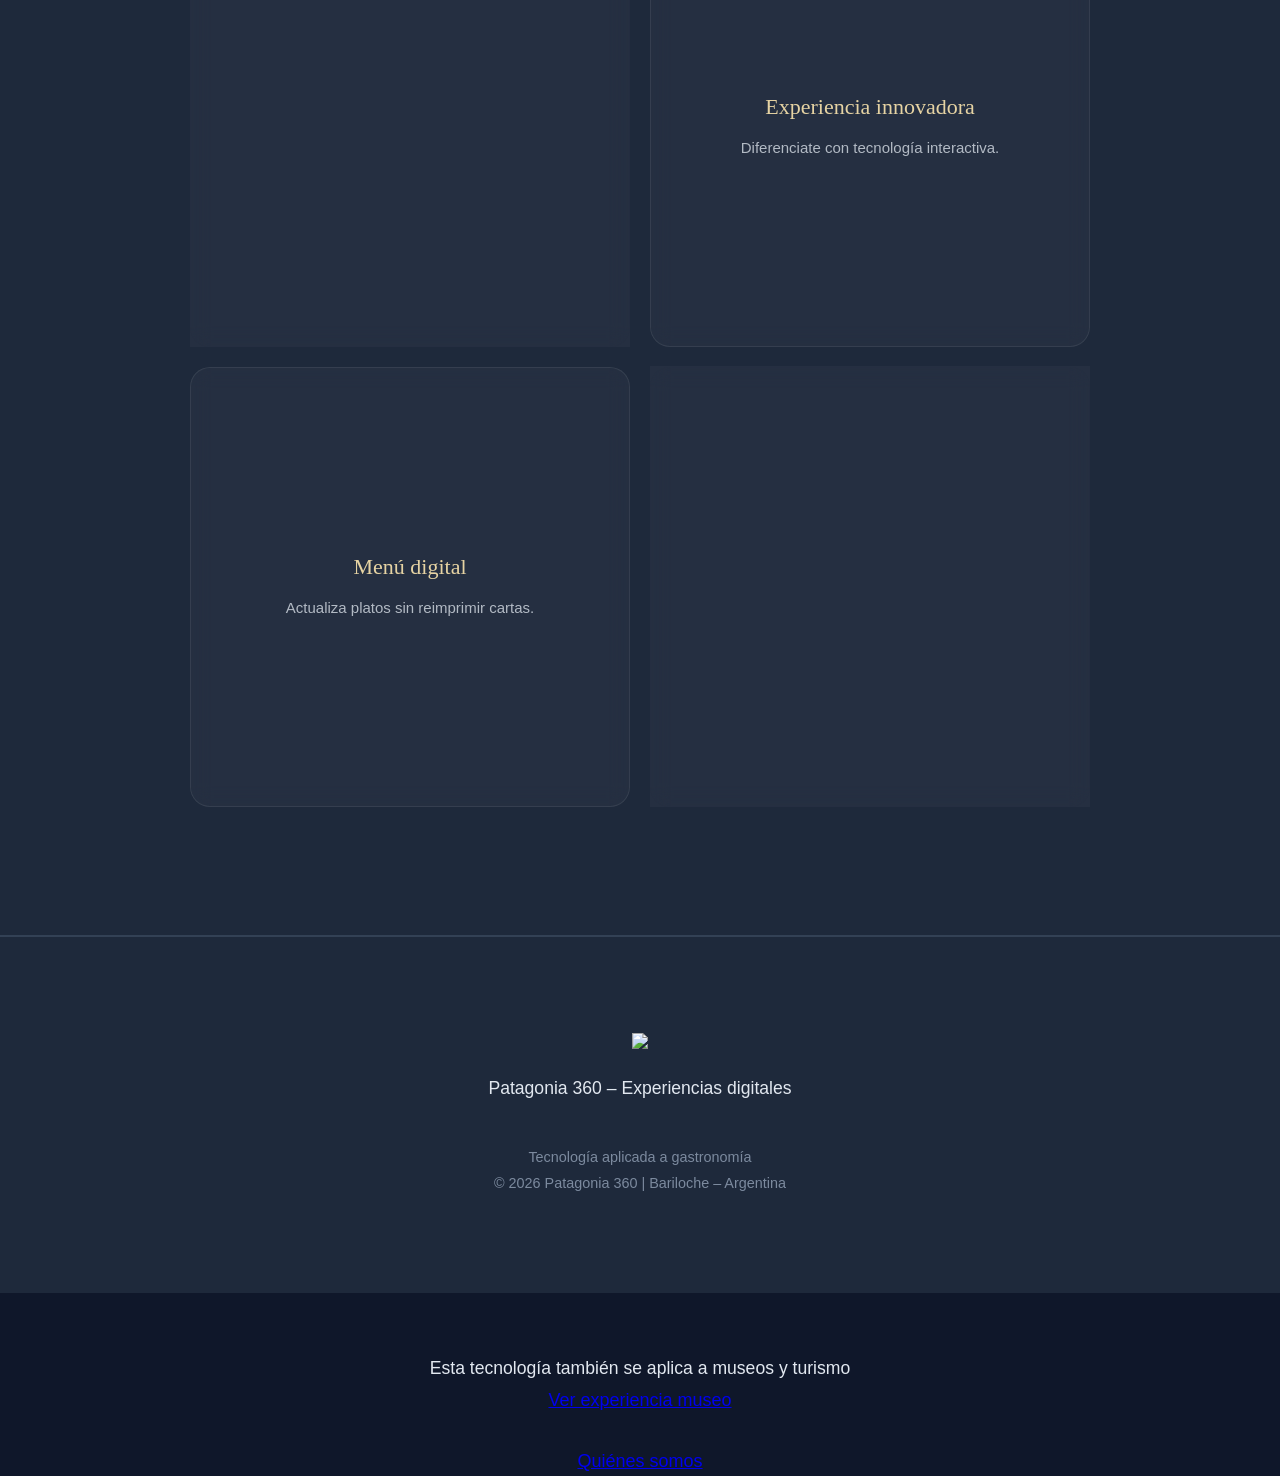
==== commit b18290d2: "Update index.html" ====
--- a/index.html
+++ b/index.html
@@ -232,3 +232,12 @@
 
 </body>
 </html>
+<section style="text-align:center; margin-top:60px;">
+
+<p>Esta tecnología también se aplica a museos y turismo</p>
+
+<a href="museo.html">Ver experiencia museo</a><br><br>
+
+<a href="nosotros.html">Quiénes somos</a>
+
+</section>
